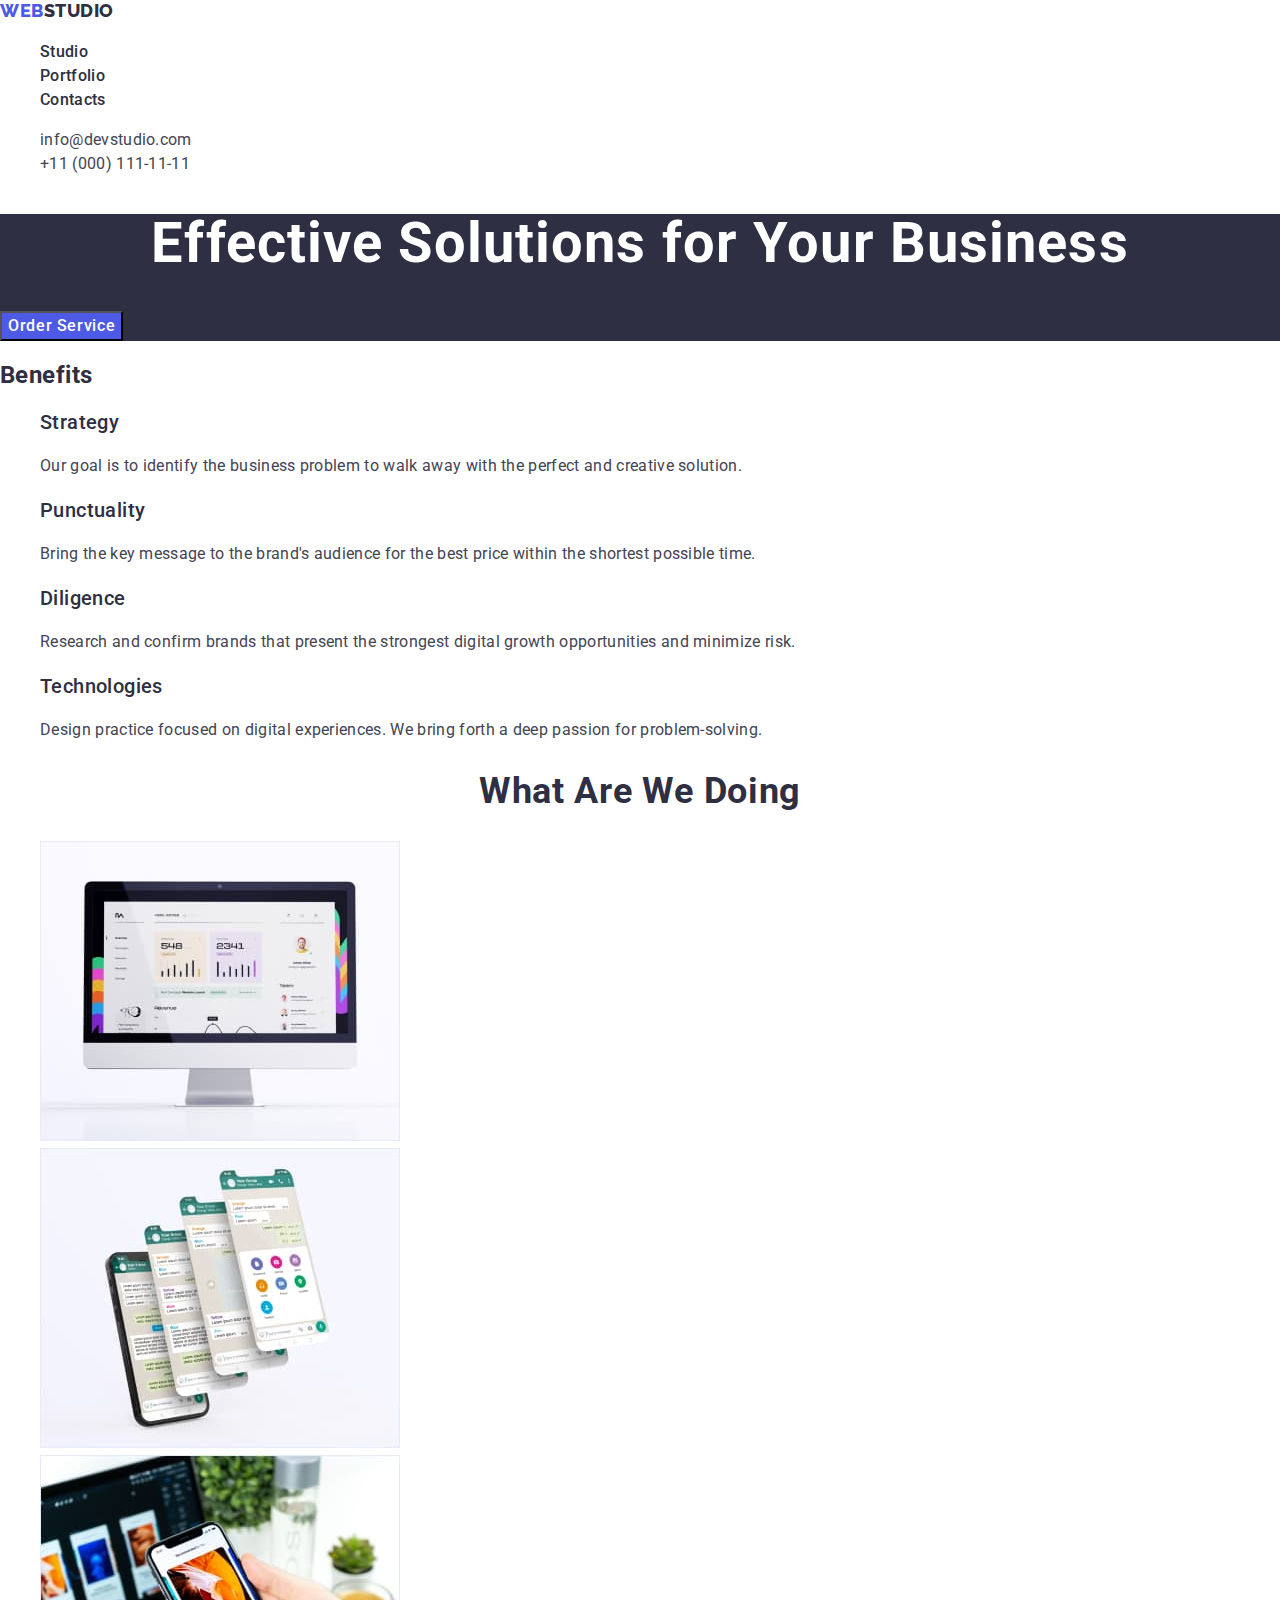
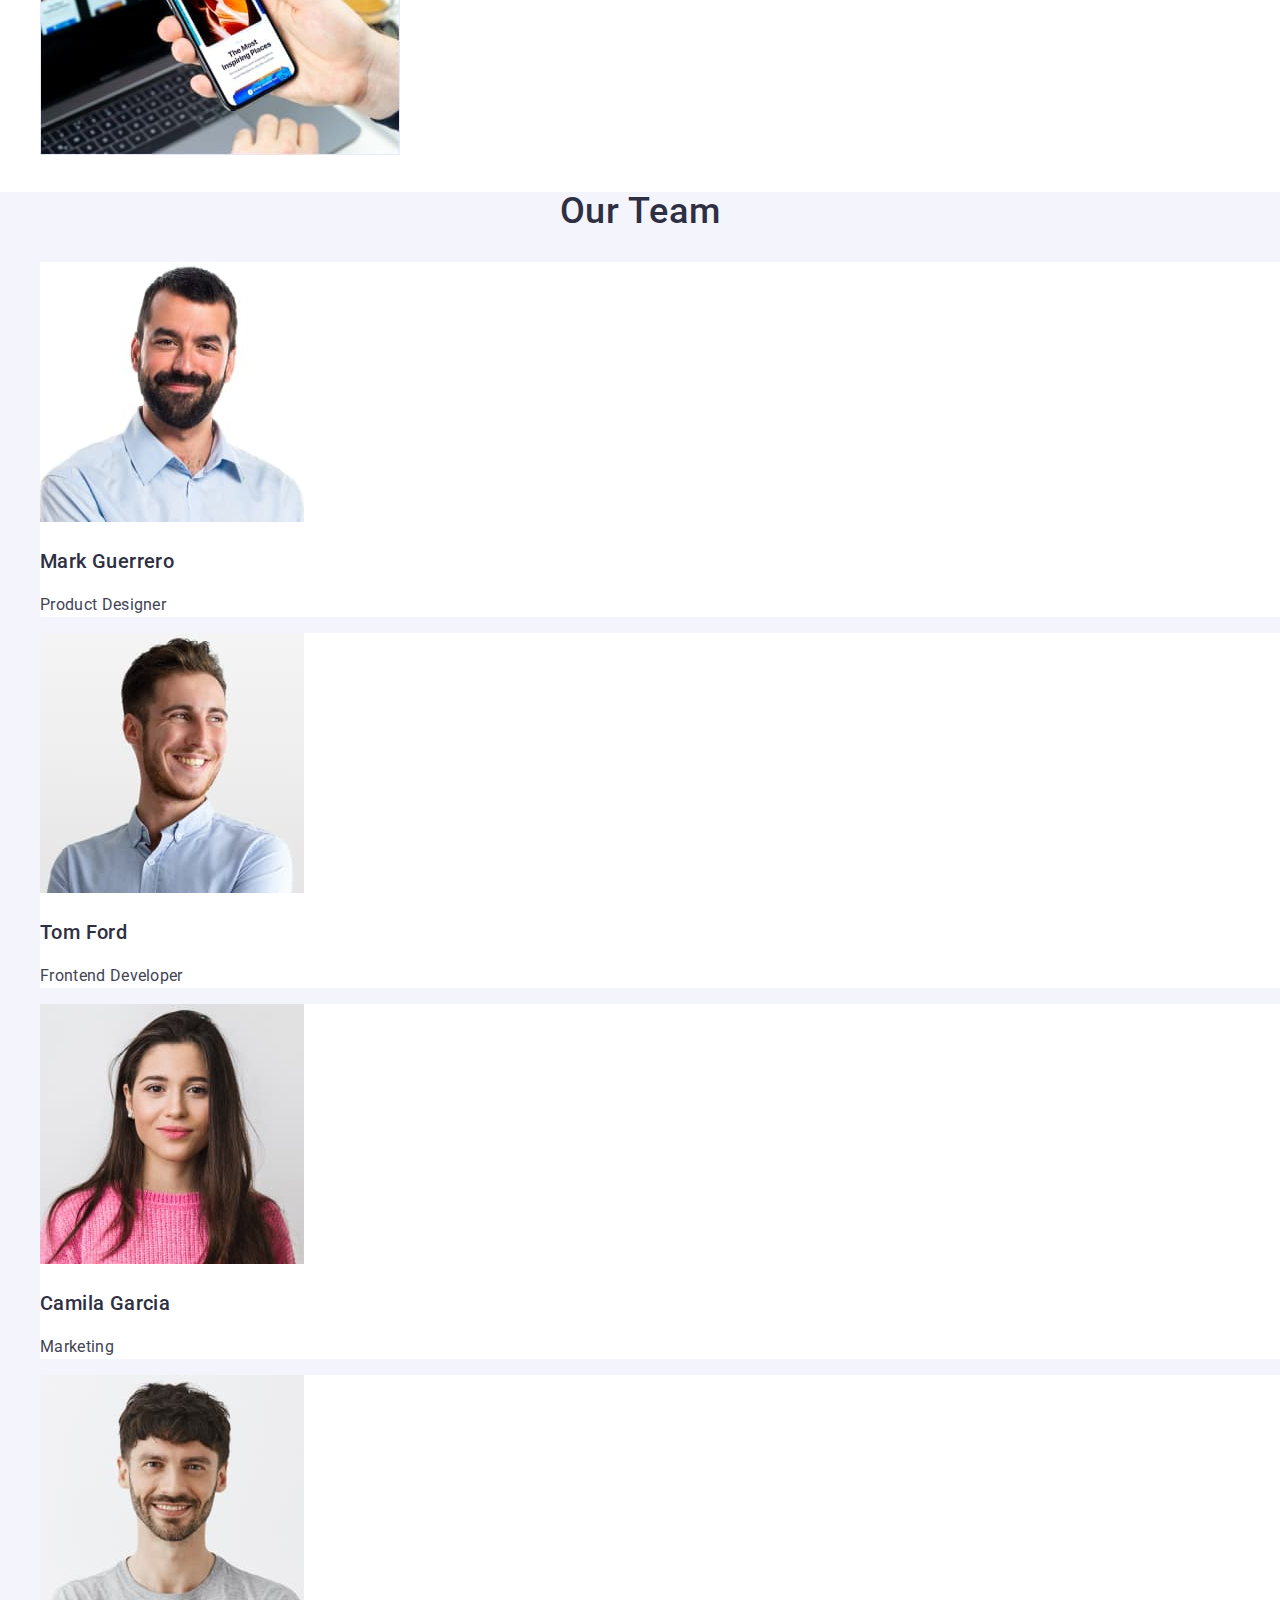
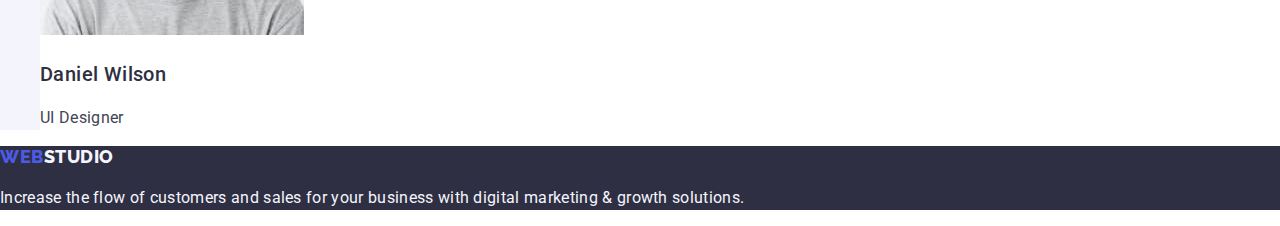
==== index.html @ c8f71034 "Initial commit" ====
<!DOCTYPE html>
<html lang="en">
  <head>
    <meta charset="UTF-8" />
    <meta http-equiv="X-UA-Compatible" content="IE=edge" />
    <meta name="viewport" content="width=device-width, initial-scale=1.0" />
    <link rel="preconnect" href="https://fonts.googleapis.com" />
    <link rel="preconnect" href="https://fonts.gstatic.com" crossorigin />
    <link
      href="https://fonts.googleapis.com/css2?family=Raleway:wght@800&family=Roboto:wght@400;500;700;900&display=swap"
      rel="stylesheet"
    />
    <link
      rel="stylesheet"
      href="https://cdn.jsdelivr.net/npm/modern-normalize@2.0.0/modern-normalize.min.css"
    />
    <link rel="stylesheet" href="./css/styles.css" />
    <title>WebStudio</title>
  </head>
  <body class="page one">
    <!--Header section-->
    <header class="header">
      <nav class="list">
        <a class="header-logo link" href="./index.html"
          >web<span class="logo-color">Studio</span></a
        >
        <ul class="list">
          <li class="header-item">
            <a class="header-link link" href="./index.html">Studio</a>
          </li>
          <li>
            <a class="header-link link" href="./portfolio.html">Portfolio</a>
          </li>
          <li>
            <a class="header-link link" href="">Contacts</a>
          </li>
        </ul>
      </nav>
      <address class="header-address">
        <ul class="list">
          <li class="header-address-list list">
            <a class="header-address-link link" href="mailto:info@devstudio.com"
              >info@devstudio.com</a
            >
          </li>
          <li class="header-address-list">
            <a class="header-address-link link" href="tel:+110001111111"
              >+11 (000) 111-11-11</a
            >
          </li>
        </ul>
      </address>
    </header>
    <!--Main section-->
    <main class="main first">
      <!--Hero section-->
      <section class="section hero">
        <h1 class="hero-title">Effective Solutions for Your Business</h1>
        <button class="hero-btn" type="button">Order Service</button>
      </section>
      <!--Benefits-->
      <section class="section benefits list">
        <h2 class="benefits-title">Benefits</h2>
        <ul class="list">
          <li class="benefits-list-item">
            <h3 class="benefits-item-title">Strategy</h3>
            <p class="benefits-text">
              Our goal is to identify the business problem to walk away with the
              perfect and creative solution.
            </p>
          </li>
          <li class="benefits-list-item">
            <h3 class="benefits-item-title">Punctuality</h3>
            <p class="benefits-text">
              Bring the key message to the brand's audience for the best price
              within the shortest possible time.
            </p>
          </li>
          <li class="benefits-list-item">
            <h3 class="benefits-item-title">Diligence</h3>
            <p class="benefits-text">
              Research and confirm brands that present the strongest digital
              growth opportunities and minimize risk.
            </p>
          </li>
          <li class="benefits-list-item">
            <h3 class="benefits-item-title">Technologies</h3>
            <p class="benefits-text">
              Design practice focused on digital experiences. We bring forth a
              deep passion for problem-solving.
            </p>
          </li>
        </ul>
      </section>
      <!--What are we doing-->
      <section class="section what-we-do">
        <h2 class="what-we-do-title">What are we doing</h2>
        <ul class="what-we-do-list list">
          <li class="what-we-do-list-item">
            <img
              src="./images/what1.jpg"
              alt="computer-web-design"
              width="360"
              height="300"
            />
          </li>
          <li class="what-we-do-list-item">
            <img
              src="./images/what2.jpg"
              alt="mobile-web-design"
              width="360"
              height="300"
            />
          </li>
          <li class="what-we-do-list-item">
            <img
              src="./images/what3.jpg"
              alt="multiple-devices-design"
              width="360"
              height="300"
            />
          </li>
        </ul>
      </section>
      <!--Our team-->
      <section class="section team">
        <h2 class="team-title">Our Team</h2>
        <ul class="team-list list">
          <li class="team-list-item">
            <img
              src="./images/mark.jpg"
              width="264"
              height="260"
              alt="mark-guerrero-photo"
            />
            <h3 class="team-list-title">Mark Guerrero</h3>
            <p class="team-text">Product Designer</p>
          </li>

          <li class="team-list-item">
            <img
              src="./images/tom.jpg"
              width="264"
              height="260"
              alt="tom-ford-photo"
            />
            <h3 class="team-list-title">Tom Ford</h3>
            <p class="team-text">Frontend Developer</p>
          </li>

          <li class="team-list-item">
            <img
              src="./images/camila.jpg"
              width="264"
              height="260"
              alt="camila-garcia-photo"
            />
            <h3 class="team-list-title">Camila Garcia</h3>
            <p class="team-text">Marketing</p>
          </li>

          <li class="team-list-item">
            <img
              src="./images/daniel.jpg"
              width="264"
              height="260"
              alt="daniel-wilson-photo"
            />
            <h3 class="team-list-title">Daniel Wilson</h3>
            <p class="team-text">UI Designer</p>
          </li>
        </ul>
      </section>
    </main>
    <!--Footer section-->
    <footer class="footer">
      <a class="footer-logo link" href="./index.html"
        >web<span class="logo-foot">Studio</span></a
      >
      <p class="footer-text">
        Increase the flow of customers and sales for your business with digital
        marketing & growth solutions.
      </p>
    </footer>
  </body>
</html>
---- css/styles.css ----
:root {
    --primary-brand: #4D5AE5;
    --pressed-state: #404BBF;
    --dark: #2E2F42;
    --success: #31D0AA;
    --text: #434455;
    --subtle-text: #8E8F99;
    --accent: #E7E9FC;
    --light: #F4F4FD;
    --modal-overlay: #2E2F42;
    --hero-background: #2E2F42;
    --white-background: #FFFFFF;
    --modal-background: #fcfcfc;
}

/**
  |============================
  | Reset
  |============================
*/


/**
  |============================
  | Common styles
  |============================
*/
body {
    font-family: 'Roboto', sans-serif;
    color: var(--text);
    line-height: 1.5;
    background-color: var(--white-background);
}


/**
  |============================
  | Header styles
  |============================
*/

.header {}

.header-nav {}

.header-logo {
    font-family: 'Raleway', sans-serif;
    text-transform: uppercase;
    color: var(--primary-brand);
    font-weight: 800;
    font-size: 18px;
    line-height: 1.17;
    letter-spacing: 0.03em;
}
.logo-color {
    color: var(--dark);
}
.link {
    text-decoration: none;
}

.list {
    list-style: none;
}
.header-list {}

.header-item {}

.header-link {
    font-weight: 500;
    color: var(--dark);
    font-size: 16px;
    line-height: 1.5;
    letter-spacing: 0.02em;
}
.header-link:hover {
color: var(--pressed-state);
}
.header-link:focus {
color: var(--pressed-state);
}


.header-address {
    font-style: normal;
    letter-spacing: 0.02em;
}

.header-address-list {
}

.header-address-link {
    color: var(--text);
}
.header-address-link:hover {
    color: var(--pressed-state);
}
.header-address-link:focus {
    color: var(--pressed-state);
}

/**
  |============================
  | Hero styles
  |============================
*/

.hero {
    background-color: var(--dark);
}

.hero-title {
    color: var(--white-background);
    font-size: 56px;
    line-height: 1.07;
    text-align: center;
    letter-spacing: 0.02em;
}

.hero-btn {
    color: var(--white-background);
    background-color: var(--primary-brand);
    cursor: pointer;
    font-weight: 500;
    line-height: 1.5;
    letter-spacing: 0.04em;
}
.hero-btn:hover, .hero-btn:focus {
    background-color: var(--pressed-state);
}

/**
  |============================
  | Benefits styles
  |============================
*/
.section {}

.benefits {}

.benefits-title {
    line-height: 1.2;
    letter-spacing: 0.02em;
    color: var(--dark);
}

.benefits-list {}

.benefits-list-item {}

.benefits-item-title {
    font-weight: 500;
    font-size: 20px;
    line-height: 1.2;
    letter-spacing: 0.02em;
    color: var(--dark);
}
.benefits-text {
    letter-spacing: 0.02em;
}

/**
  |============================
  | What we do styles
  |============================
*/
.section {}

.what-we-do {}

.what-we-do-title {
    font-size: 36px;
    line-height: 1.11;
    text-align: center;
    letter-spacing: 0.02em;
    text-transform: capitalize;
    color: var(--dark);
}

.what-we-do-list {}

.what-we-do-list-item {}

/**
  |============================
  | Our team styles
  |============================
*/
.section {}

.team {
    background-color: var(--light);
}

.team-title {
    font-weight: 500;
    font-size: 36px;
    line-height: 1.11;
    text-align: center;
    letter-spacing: 0.02em;
    text-transform: capitalize;
    color: var(--dark);
}

.team-list {}

.team-list-item {
    background-color: var(--white-background);
}

.team-list-title {
    font-weight: 500;
    font-size: 20px;
    line-height: 1.2;
    letter-spacing: 0.02em;
    color: var(--dark);
}

.team-text {
    font-size: 16px;
    letter-spacing: 0.02em;
}

/**
  |============================
  | Portfolio styles
  |============================
*/

.portfolio {}

.section {}

.portfolio-title {}

.portfolio-list-btn {}

.portfolio-btn {
    font-family: "Roboto", sans-serif;
    color: var(--primary-brand);
    background-color: var(--light);
    border: 1px solid var(--accent);
    cursor: pointer;
    font-size: 16px;
    font-weight: 500;
    line-height: 1.5;
    letter-spacing: 0.04em;
}
.portfolio-btn:hover {
        background-color: var(--pressed-state);
        color: var(--white-background);
    }

.portfolio-btn:focus {
    background-color: var(--pressed-state);
    color: var(--white-background);
}

.portfolio-list {}

.portfolio-list-item {}

.portfolio-list-title {
    font-weight: 500;
    font-size: 20px;
    line-height: 1.2;
    letter-spacing: 0.02em;
    color: var(--dark);
    }

.portfolio-text {
font-size: 16px;
line-height: 1.5;
letter-spacing: 0.02em;
color: var(--text);
    }
/**
  |============================
  | Footer styles
  |============================
*/
.footer {
    background-color: var(--dark);
}

.footer-logo {
    font-family: 'Raleway', sans-serif;
        text-transform: uppercase;
        color: var(--primary-brand);
        font-weight: 800;
        font-size: 18px;
        line-height: 1.17;
        letter-spacing: 0.03em;
    }
    .logo-foot {
        color: var(--light);
    }
    
.footer-text {
    color: var(--light);
    letter-spacing: 0.02em;
}
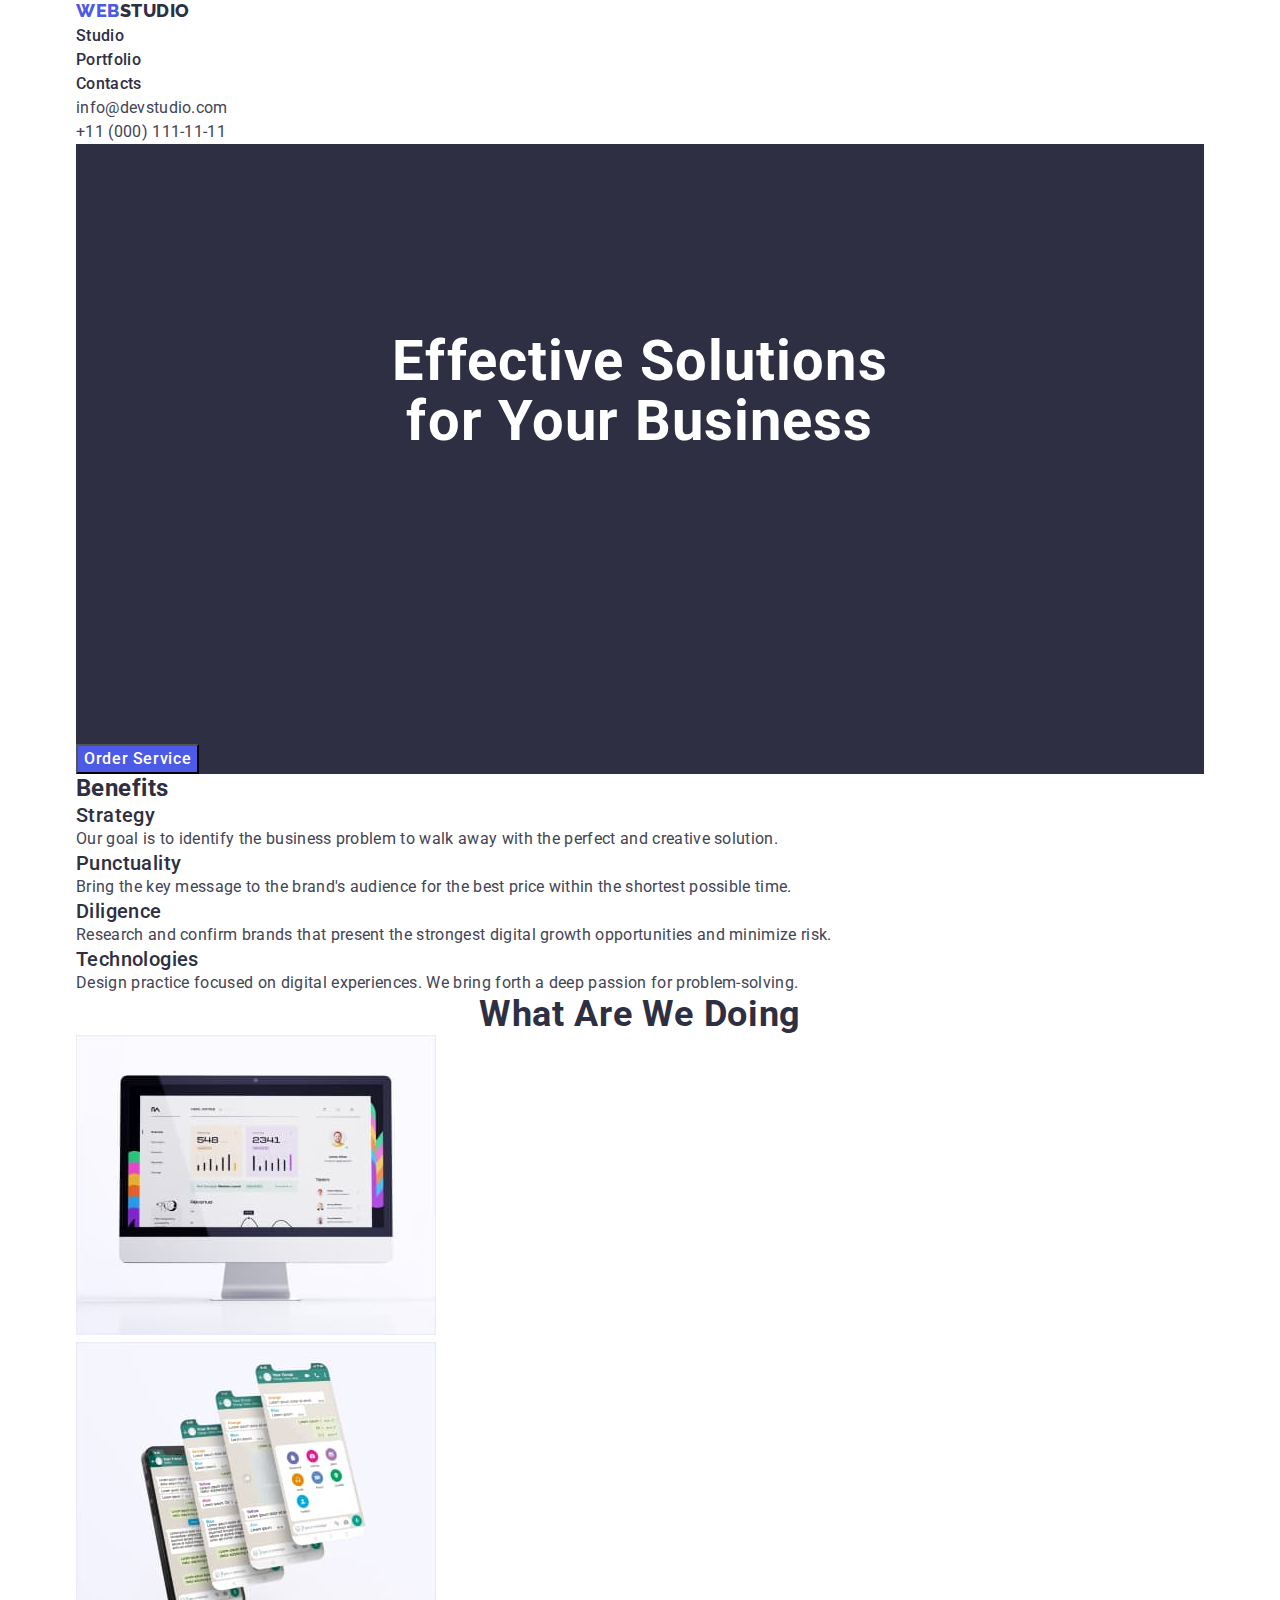
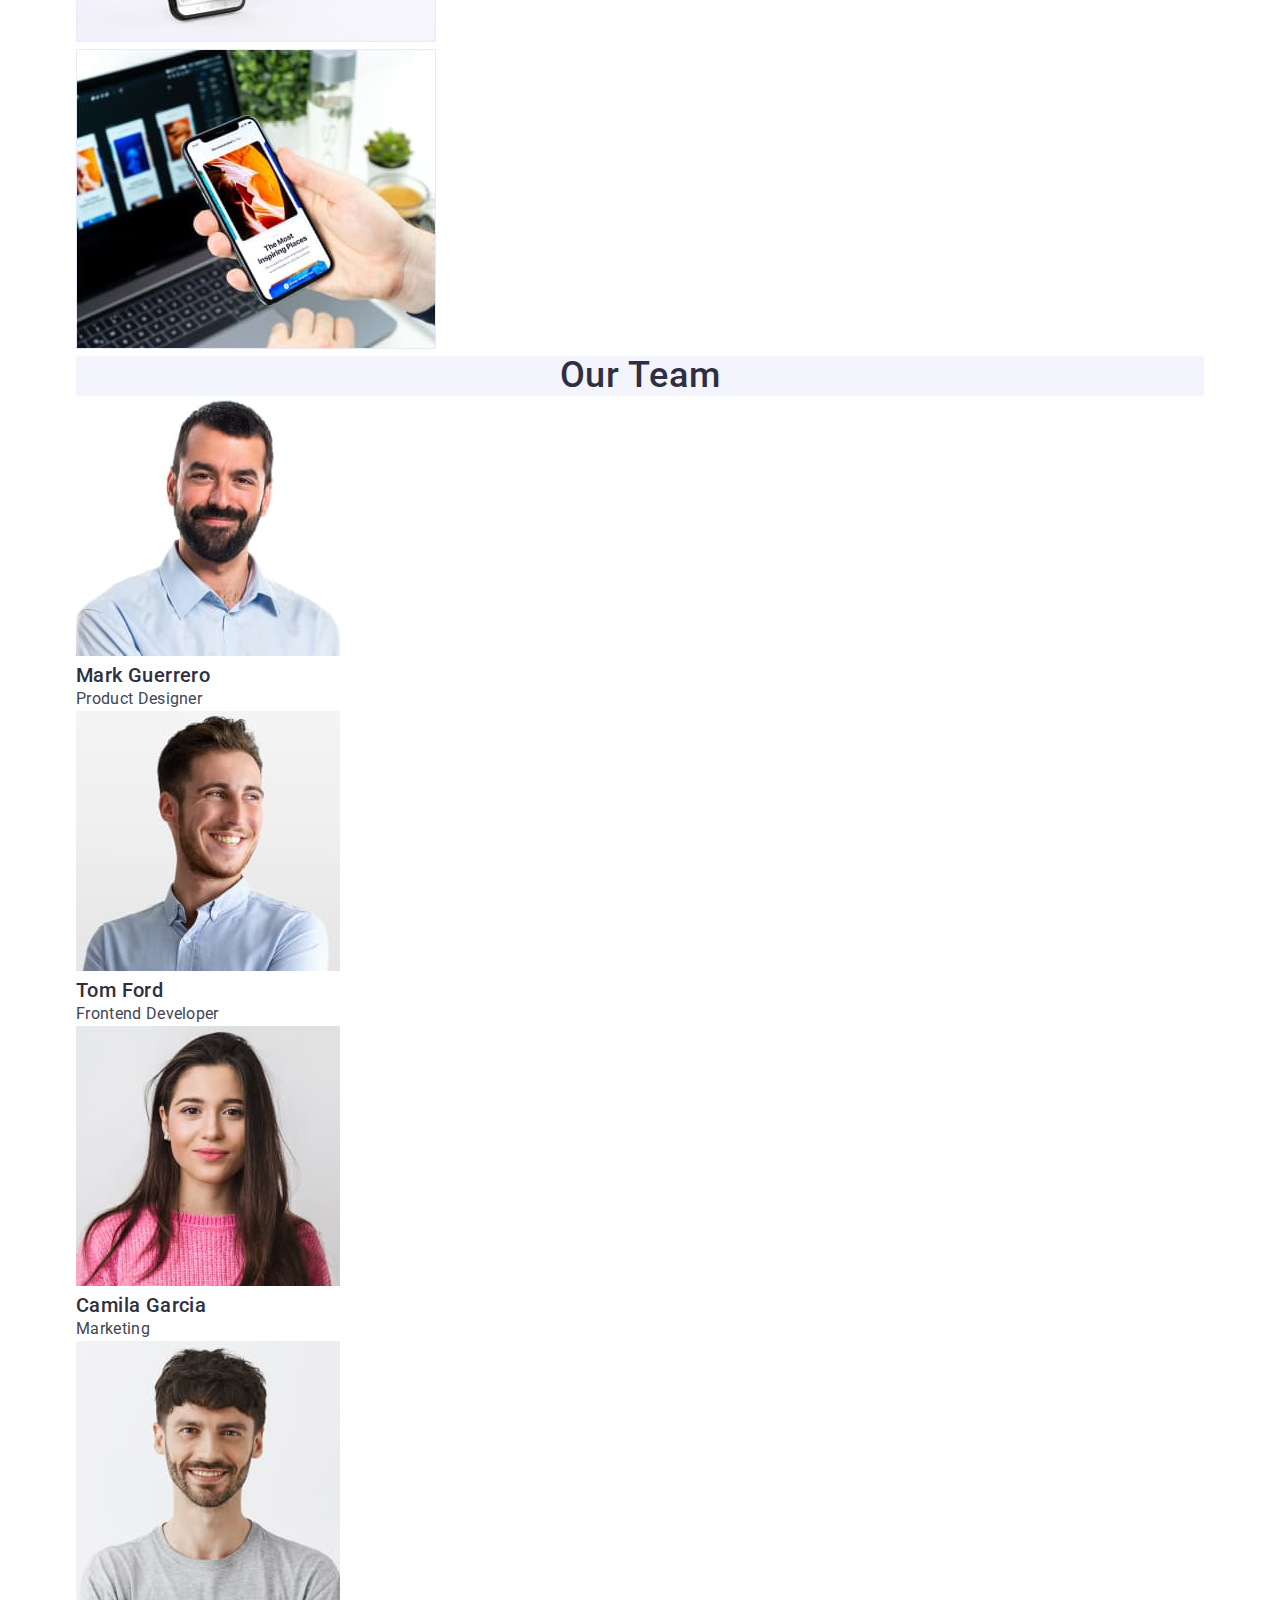
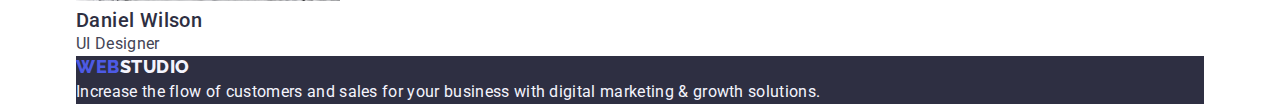
==== commit 6ed09412: "just started" ====
--- a/index.html
+++ b/index.html
@@ -19,168 +19,179 @@
   </head>
   <body class="page one">
     <!--Header section-->
-    <header class="header">
-      <nav class="list">
-        <a class="header-logo link" href="./index.html"
-          >web<span class="logo-color">Studio</span></a
-        >
-        <ul class="list">
-          <li class="header-item">
-            <a class="header-link link" href="./index.html">Studio</a>
-          </li>
-          <li>
-            <a class="header-link link" href="./portfolio.html">Portfolio</a>
-          </li>
-          <li>
-            <a class="header-link link" href="">Contacts</a>
-          </li>
-        </ul>
-      </nav>
-      <address class="header-address">
-        <ul class="list">
-          <li class="header-address-list list">
-            <a class="header-address-link link" href="mailto:info@devstudio.com"
-              >info@devstudio.com</a
-            >
-          </li>
-          <li class="header-address-list">
-            <a class="header-address-link link" href="tel:+110001111111"
-              >+11 (000) 111-11-11</a
-            >
-          </li>
-        </ul>
-      </address>
-    </header>
+    <div class="container">
+      <header class="header">
+        <nav class="list">
+          <a class="header-logo link" href="./index.html"
+            >web<span class="logo-color">Studio</span></a
+          >
+          <ul class="list">
+            <li class="header-item">
+              <a class="header-link link" href="./index.html">Studio</a>
+            </li>
+            <li>
+              <a class="header-link link" href="./portfolio.html">Portfolio</a>
+            </li>
+            <li>
+              <a class="header-link link" href="">Contacts</a>
+            </li>
+          </ul>
+        </nav>
+        <address class="header-address">
+          <ul class="list">
+            <li class="header-address-list list">
+              <a
+                class="header-address-link link"
+                href="mailto:info@devstudio.com"
+                >info@devstudio.com</a
+              >
+            </li>
+            <li class="header-address-list">
+              <a class="header-address-link link" href="tel:+110001111111"
+                >+11 (000) 111-11-11</a
+              >
+            </li>
+          </ul>
+        </address>
+      </header>
+    </div>
     <!--Main section-->
     <main class="main first">
       <!--Hero section-->
-      <section class="section hero">
-        <h1 class="hero-title">Effective Solutions for Your Business</h1>
-        <button class="hero-btn" type="button">Order Service</button>
-      </section>
+      <div class="container">
+        <section class="section hero">
+          <h1 class="hero-title">Effective Solutions for Your Business</h1>
+          <button class="hero-btn" type="button">Order Service</button>
+        </section>
+      </div>
       <!--Benefits-->
-      <section class="section benefits list">
-        <h2 class="benefits-title">Benefits</h2>
-        <ul class="list">
-          <li class="benefits-list-item">
-            <h3 class="benefits-item-title">Strategy</h3>
-            <p class="benefits-text">
-              Our goal is to identify the business problem to walk away with the
-              perfect and creative solution.
-            </p>
-          </li>
-          <li class="benefits-list-item">
-            <h3 class="benefits-item-title">Punctuality</h3>
-            <p class="benefits-text">
-              Bring the key message to the brand's audience for the best price
-              within the shortest possible time.
-            </p>
-          </li>
-          <li class="benefits-list-item">
-            <h3 class="benefits-item-title">Diligence</h3>
-            <p class="benefits-text">
-              Research and confirm brands that present the strongest digital
-              growth opportunities and minimize risk.
-            </p>
-          </li>
-          <li class="benefits-list-item">
-            <h3 class="benefits-item-title">Technologies</h3>
-            <p class="benefits-text">
-              Design practice focused on digital experiences. We bring forth a
-              deep passion for problem-solving.
-            </p>
-          </li>
-        </ul>
-      </section>
+      <div class="container">
+        <section class="section benefits list">
+          <h2 class="benefits-title">Benefits</h2>
+          <ul class="list">
+            <li class="benefits-list-item">
+              <h3 class="benefits-item-title">Strategy</h3>
+              <p class="benefits-text">
+                Our goal is to identify the business problem to walk away with
+                the perfect and creative solution.
+              </p>
+            </li>
+            <li class="benefits-list-item">
+              <h3 class="benefits-item-title">Punctuality</h3>
+              <p class="benefits-text">
+                Bring the key message to the brand's audience for the best price
+                within the shortest possible time.
+              </p>
+            </li>
+            <li class="benefits-list-item">
+              <h3 class="benefits-item-title">Diligence</h3>
+              <p class="benefits-text">
+                Research and confirm brands that present the strongest digital
+                growth opportunities and minimize risk.
+              </p>
+            </li>
+            <li class="benefits-list-item">
+              <h3 class="benefits-item-title">Technologies</h3>
+              <p class="benefits-text">
+                Design practice focused on digital experiences. We bring forth a
+                deep passion for problem-solving.
+              </p>
+            </li>
+          </ul>
+        </section>
+      </div>
       <!--What are we doing-->
-      <section class="section what-we-do">
-        <h2 class="what-we-do-title">What are we doing</h2>
-        <ul class="what-we-do-list list">
-          <li class="what-we-do-list-item">
-            <img
-              src="./images/what1.jpg"
-              alt="computer-web-design"
-              width="360"
-              height="300"
-            />
-          </li>
-          <li class="what-we-do-list-item">
-            <img
-              src="./images/what2.jpg"
-              alt="mobile-web-design"
-              width="360"
-              height="300"
-            />
-          </li>
-          <li class="what-we-do-list-item">
-            <img
-              src="./images/what3.jpg"
-              alt="multiple-devices-design"
-              width="360"
-              height="300"
-            />
-          </li>
-        </ul>
-      </section>
+      <div class="container">
+        <section class="section what-we-do">
+          <h2 class="what-we-do-title">What are we doing</h2>
+          <ul class="what-we-do-list list">
+            <li class="what-we-do-list-item">
+              <img
+                src="./images/what1.jpg"
+                alt="computer-web-design"
+                width="360"
+                height="300"
+              />
+            </li>
+            <li class="what-we-do-list-item">
+              <img
+                src="./images/what2.jpg"
+                alt="mobile-web-design"
+                width="360"
+                height="300"
+              />
+            </li>
+            <li class="what-we-do-list-item">
+              <img
+                src="./images/what3.jpg"
+                alt="multiple-devices-design"
+                width="360"
+                height="300"
+              />
+            </li>
+          </ul>
+        </section>
+      </div>
       <!--Our team-->
-      <section class="section team">
-        <h2 class="team-title">Our Team</h2>
-        <ul class="team-list list">
-          <li class="team-list-item">
-            <img
-              src="./images/mark.jpg"
-              width="264"
-              height="260"
-              alt="mark-guerrero-photo"
-            />
-            <h3 class="team-list-title">Mark Guerrero</h3>
-            <p class="team-text">Product Designer</p>
-          </li>
-
-          <li class="team-list-item">
-            <img
-              src="./images/tom.jpg"
-              width="264"
-              height="260"
-              alt="tom-ford-photo"
-            />
-            <h3 class="team-list-title">Tom Ford</h3>
-            <p class="team-text">Frontend Developer</p>
-          </li>
-
-          <li class="team-list-item">
-            <img
-              src="./images/camila.jpg"
-              width="264"
-              height="260"
-              alt="camila-garcia-photo"
-            />
-            <h3 class="team-list-title">Camila Garcia</h3>
-            <p class="team-text">Marketing</p>
-          </li>
-
-          <li class="team-list-item">
-            <img
-              src="./images/daniel.jpg"
-              width="264"
-              height="260"
-              alt="daniel-wilson-photo"
-            />
-            <h3 class="team-list-title">Daniel Wilson</h3>
-            <p class="team-text">UI Designer</p>
-          </li>
-        </ul>
-      </section>
+      <div class="container">
+        <section class="section team">
+          <h2 class="team-title">Our Team</h2>
+          <ul class="team-list list">
+            <li class="team-list-item">
+              <img
+                src="./images/mark.jpg"
+                width="264"
+                height="260"
+                alt="mark-guerrero-photo"
+              />
+              <h3 class="team-list-title">Mark Guerrero</h3>
+              <p class="team-text">Product Designer</p>
+            </li>
+            <li class="team-list-item">
+              <img
+                src="./images/tom.jpg"
+                width="264"
+                height="260"
+                alt="tom-ford-photo"
+              />
+              <h3 class="team-list-title">Tom Ford</h3>
+              <p class="team-text">Frontend Developer</p>
+            </li>
+            <li class="team-list-item">
+              <img
+                src="./images/camila.jpg"
+                width="264"
+                height="260"
+                alt="camila-garcia-photo"
+              />
+              <h3 class="team-list-title">Camila Garcia</h3>
+              <p class="team-text">Marketing</p>
+            </li>
+            <li class="team-list-item">
+              <img
+                src="./images/daniel.jpg"
+                width="264"
+                height="260"
+                alt="daniel-wilson-photo"
+              />
+              <h3 class="team-list-title">Daniel Wilson</h3>
+              <p class="team-text">UI Designer</p>
+            </li>
+          </ul>
+        </section>
+      </div>
     </main>
     <!--Footer section-->
-    <footer class="footer">
-      <a class="footer-logo link" href="./index.html"
-        >web<span class="logo-foot">Studio</span></a
-      >
-      <p class="footer-text">
-        Increase the flow of customers and sales for your business with digital
-        marketing & growth solutions.
-      </p>
-    </footer>
+    <div class="container">
+      <footer class="footer">
+        <a class="footer-logo link" href="./index.html"
+          >web<span class="logo-foot">Studio</span></a
+        >
+        <p class="footer-text">
+          Increase the flow of customers and sales for your business with
+          digital marketing & growth solutions.
+        </p>
+      </footer>
+    </div>
   </body>
 </html>
--- a/css/styles.css
+++ b/css/styles.css
@@ -18,7 +18,15 @@
   | Reset
   |============================
 */
-
+h1, h2, h3, h4, h5, h6, p {
+    margin-top: 0;
+    margin-bottom: 0;
+}
+ul {
+    margin-top: 0;
+    margin-bottom: 0;
+    padding-left: 0;
+}
 
 /**
   |============================
@@ -31,7 +39,12 @@
     line-height: 1.5;
     background-color: var(--white-background);
 }
-
+.container {
+    width: 1158px;
+    margin: 0 auto;
+    padding-right: 15px;
+    padding-left: 15px;
+}
 
 /**
   |============================
@@ -115,6 +128,10 @@
     line-height: 1.07;
     text-align: center;
     letter-spacing: 0.02em;
+    width: 496px;
+    margin: 0 auto;
+    padding-top: 188px;
+    padding-bottom: 292px;
 }
 
 .hero-btn {
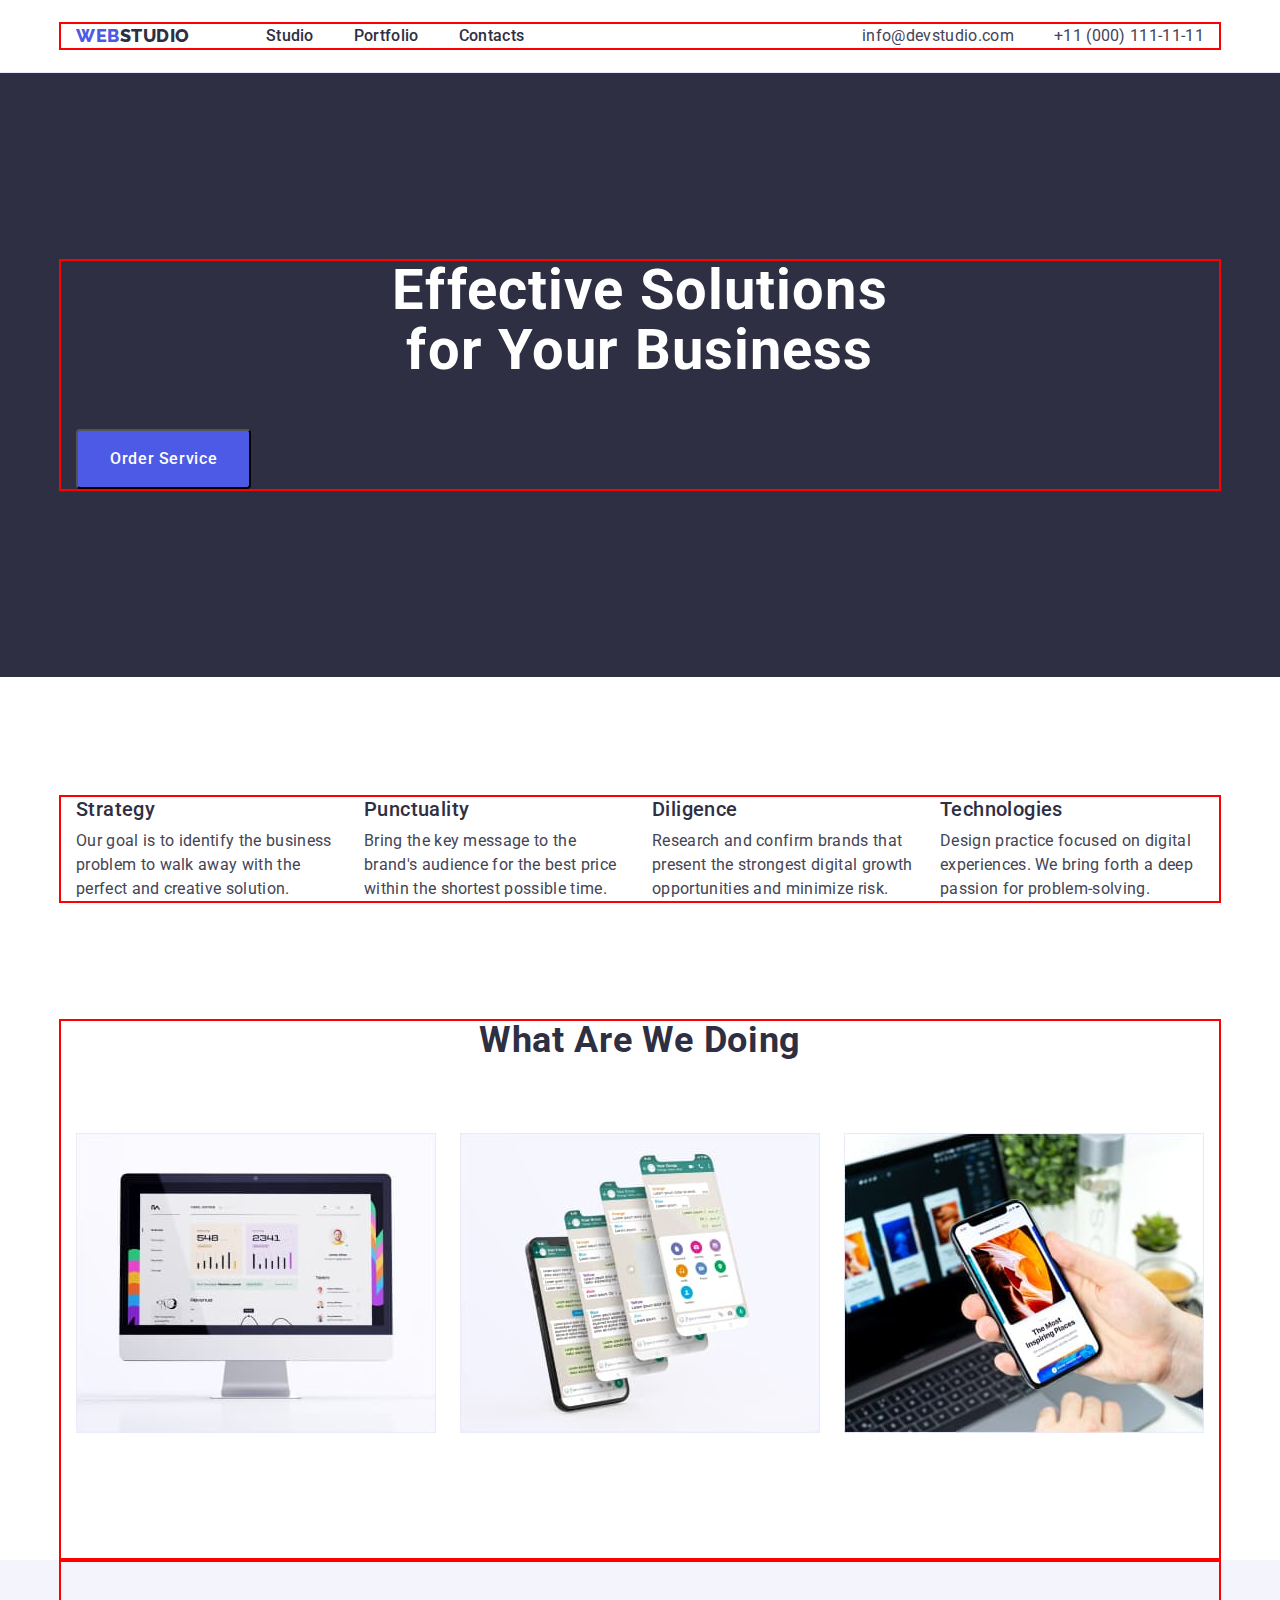
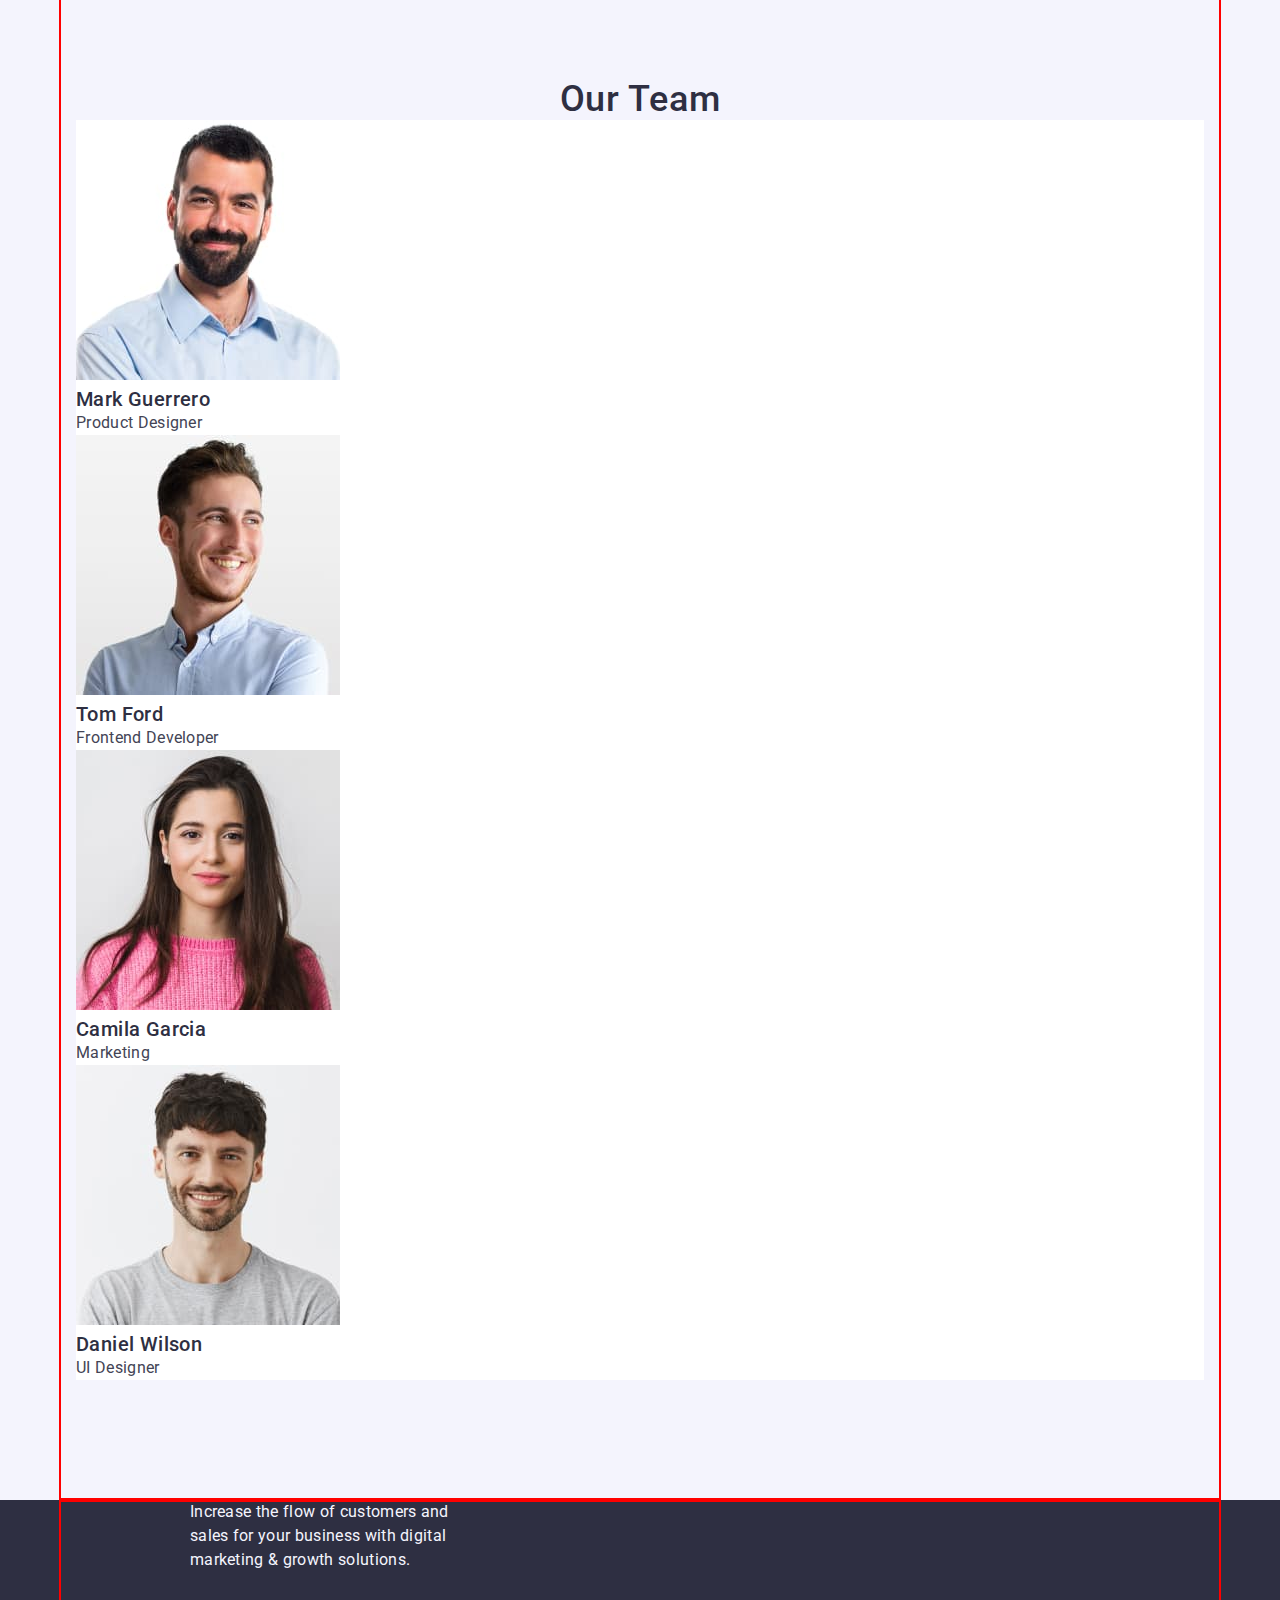
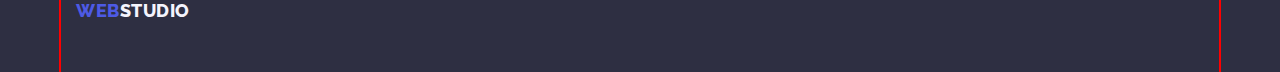
==== commit 86740aec: "first day final" ====
--- a/index.html
+++ b/index.html
@@ -19,13 +19,13 @@
   </head>
   <body class="page one">
     <!--Header section-->
-    <div class="container">
-      <header class="header">
-        <nav class="list">
+    <header class="header">
+      <div class="header-container container">
+        <nav class="header-nav list">
           <a class="header-logo link" href="./index.html"
             >web<span class="logo-color">Studio</span></a
           >
-          <ul class="list">
+          <ul class="header-list list">
             <li class="header-item">
               <a class="header-link link" href="./index.html">Studio</a>
             </li>
@@ -38,37 +38,38 @@
           </ul>
         </nav>
         <address class="header-address">
-          <ul class="list">
-            <li class="header-address-list list">
+          <ul class="header-address-list list">
+            <li class="header-address-item list">
               <a
                 class="header-address-link link"
                 href="mailto:info@devstudio.com"
                 >info@devstudio.com</a
               >
             </li>
-            <li class="header-address-list">
+            <li class="header-address-item">
               <a class="header-address-link link" href="tel:+110001111111"
                 >+11 (000) 111-11-11</a
               >
             </li>
           </ul>
         </address>
-      </header>
-    </div>
+      </div>
+    </header>
     <!--Main section-->
     <main class="main first">
       <!--Hero section-->
-      <div class="container">
-        <section class="section hero">
+      <section class="section hero">
+        <div class="container">
           <h1 class="hero-title">Effective Solutions for Your Business</h1>
           <button class="hero-btn" type="button">Order Service</button>
-        </section>
-      </div>
+        </div>
+      </section>
+
       <!--Benefits-->
-      <div class="container">
-        <section class="section benefits list">
+      <section class="section benefits list">
+        <div class="container">
           <h2 class="benefits-title">Benefits</h2>
-          <ul class="list">
+          <ul class="benefits-list list">
             <li class="benefits-list-item">
               <h3 class="benefits-item-title">Strategy</h3>
               <p class="benefits-text">
@@ -98,11 +99,11 @@
               </p>
             </li>
           </ul>
-        </section>
-      </div>
+        </div>
+      </section>
       <!--What are we doing-->
-      <div class="container">
-        <section class="section what-we-do">
+      <section class="section what-we-do">
+        <div class="what-we-do-container container">
           <h2 class="what-we-do-title">What are we doing</h2>
           <ul class="what-we-do-list list">
             <li class="what-we-do-list-item">
@@ -130,11 +131,11 @@
               />
             </li>
           </ul>
-        </section>
-      </div>
+        </div>
+      </section>
       <!--Our team-->
-      <div class="container">
-        <section class="section team">
+      <section class="section team">
+        <div class="our-team-container container">
           <h2 class="team-title">Our Team</h2>
           <ul class="team-list list">
             <li class="team-list-item">
@@ -178,12 +179,12 @@
               <p class="team-text">UI Designer</p>
             </li>
           </ul>
-        </section>
-      </div>
+        </div>
+      </section>
     </main>
     <!--Footer section-->
-    <div class="container">
-      <footer class="footer">
+    <footer class="footer">
+      <div class="footer-container container">
         <a class="footer-logo link" href="./index.html"
           >web<span class="logo-foot">Studio</span></a
         >
@@ -191,7 +192,7 @@
           Increase the flow of customers and sales for your business with
           digital marketing & growth solutions.
         </p>
-      </footer>
-    </div>
+      </div>
+    </footer>
   </body>
 </html>
--- a/css/styles.css
+++ b/css/styles.css
@@ -18,14 +18,12 @@
   | Reset
   |============================
 */
-h1, h2, h3, h4, h5, h6, p {
-    margin-top: 0;
-    margin-bottom: 0;
+h1,h2,h3,h4,h5,h6,p {
+    margin: 0;
 }
 ul {
-    margin-top: 0;
-    margin-bottom: 0;
-    padding-left: 0;
+    margin: 0;
+    padding: 0;
 }
 
 /**
@@ -42,8 +40,8 @@
 .container {
     width: 1158px;
     margin: 0 auto;
-    padding-right: 15px;
-    padding-left: 15px;
+    padding: 0 15px;
+    outline: 2px solid red;
 }
 
 /**
@@ -52,9 +50,22 @@
   |============================
 */
 
-.header {}
-
-.header-nav {}
+.header {
+    border-bottom: 1px solid var(--accent);
+    padding-top: 24px;
+    padding-bottom: 24px;
+}
+
+.header-container {
+    display: flex;
+    align-items: center;
+    justify-content: space-between;
+}
+
+.header-nav {
+    display: flex;
+    align-items: center;
+}
 
 .header-logo {
     font-family: 'Raleway', sans-serif;
@@ -64,6 +75,7 @@
     font-size: 18px;
     line-height: 1.17;
     letter-spacing: 0.03em;
+    margin-right: 76px;
 }
 .logo-color {
     color: var(--dark);
@@ -75,7 +87,12 @@
 .list {
     list-style: none;
 }
-.header-list {}
+.header-list {
+    display: flex;
+    align-items: center;
+    gap: 40px
+;
+}
 
 .header-item {}
 
@@ -100,6 +117,9 @@
 }
 
 .header-address-list {
+    display: flex;
+    align-items: center;
+    gap: 40px;
 }
 
 .header-address-link {
@@ -120,6 +140,8 @@
 
 .hero {
     background-color: var(--dark);
+    padding-top: 188px;
+    padding-bottom: 188px;
 }
 
 .hero-title {
@@ -129,9 +151,9 @@
     text-align: center;
     letter-spacing: 0.02em;
     width: 496px;
-    margin: 0 auto;
-    padding-top: 188px;
-    padding-bottom: 292px;
+    margin: auto;
+    margin-bottom: 48px;
+
 }
 
 .hero-btn {
@@ -141,7 +163,10 @@
     font-weight: 500;
     line-height: 1.5;
     letter-spacing: 0.04em;
-}
+    padding: 16px 32px;
+    border-radius: 4px;
+}
+
 .hero-btn:hover, .hero-btn:focus {
     background-color: var(--pressed-state);
 }
@@ -153,17 +178,27 @@
 */
 .section {}
 
-.benefits {}
+.benefits {
+    padding-top: 120px;
+    padding-bottom: 120px;
+}
 
 .benefits-title {
     line-height: 1.2;
     letter-spacing: 0.02em;
     color: var(--dark);
-}
-
-.benefits-list {}
-
-.benefits-list-item {}
+    display: none;
+}
+
+.benefits-list {
+    display: flex;
+    justify-content: space-between;
+
+}
+
+.benefits-list-item {
+    width: 264px;
+}
 
 .benefits-item-title {
     font-weight: 500;
@@ -171,9 +206,11 @@
     line-height: 1.2;
     letter-spacing: 0.02em;
     color: var(--dark);
+    margin-bottom: 8px;
 }
 .benefits-text {
     letter-spacing: 0.02em;
+    width: 264px;
 }
 
 /**
@@ -192,9 +229,16 @@
     letter-spacing: 0.02em;
     text-transform: capitalize;
     color: var(--dark);
-}
-
-.what-we-do-list {}
+    margin-bottom: 72px;
+}
+.what-we-do-container {
+padding-bottom: 120px;
+}
+
+.what-we-do-list {
+    display: flex;
+    justify-content: space-between;
+}
 
 .what-we-do-list-item {}
 
@@ -207,6 +251,11 @@
 
 .team {
     background-color: var(--light);
+}
+
+.our-team-container {
+padding-top: 120px;
+padding-bottom: 120px;
 }
 
 .team-title {
@@ -308,12 +357,20 @@
         font-size: 18px;
         line-height: 1.17;
         letter-spacing: 0.03em;
-    }
+        padding-top: 100px;
+    }
+    
     .logo-foot {
         color: var(--light);
     }
     
+    .footer-container {
+        display: flex;
+    }
+
 .footer-text {
     color: var(--light);
     letter-spacing: 0.02em;
+    width: 264px;
+    padding-bottom: 100px;
 }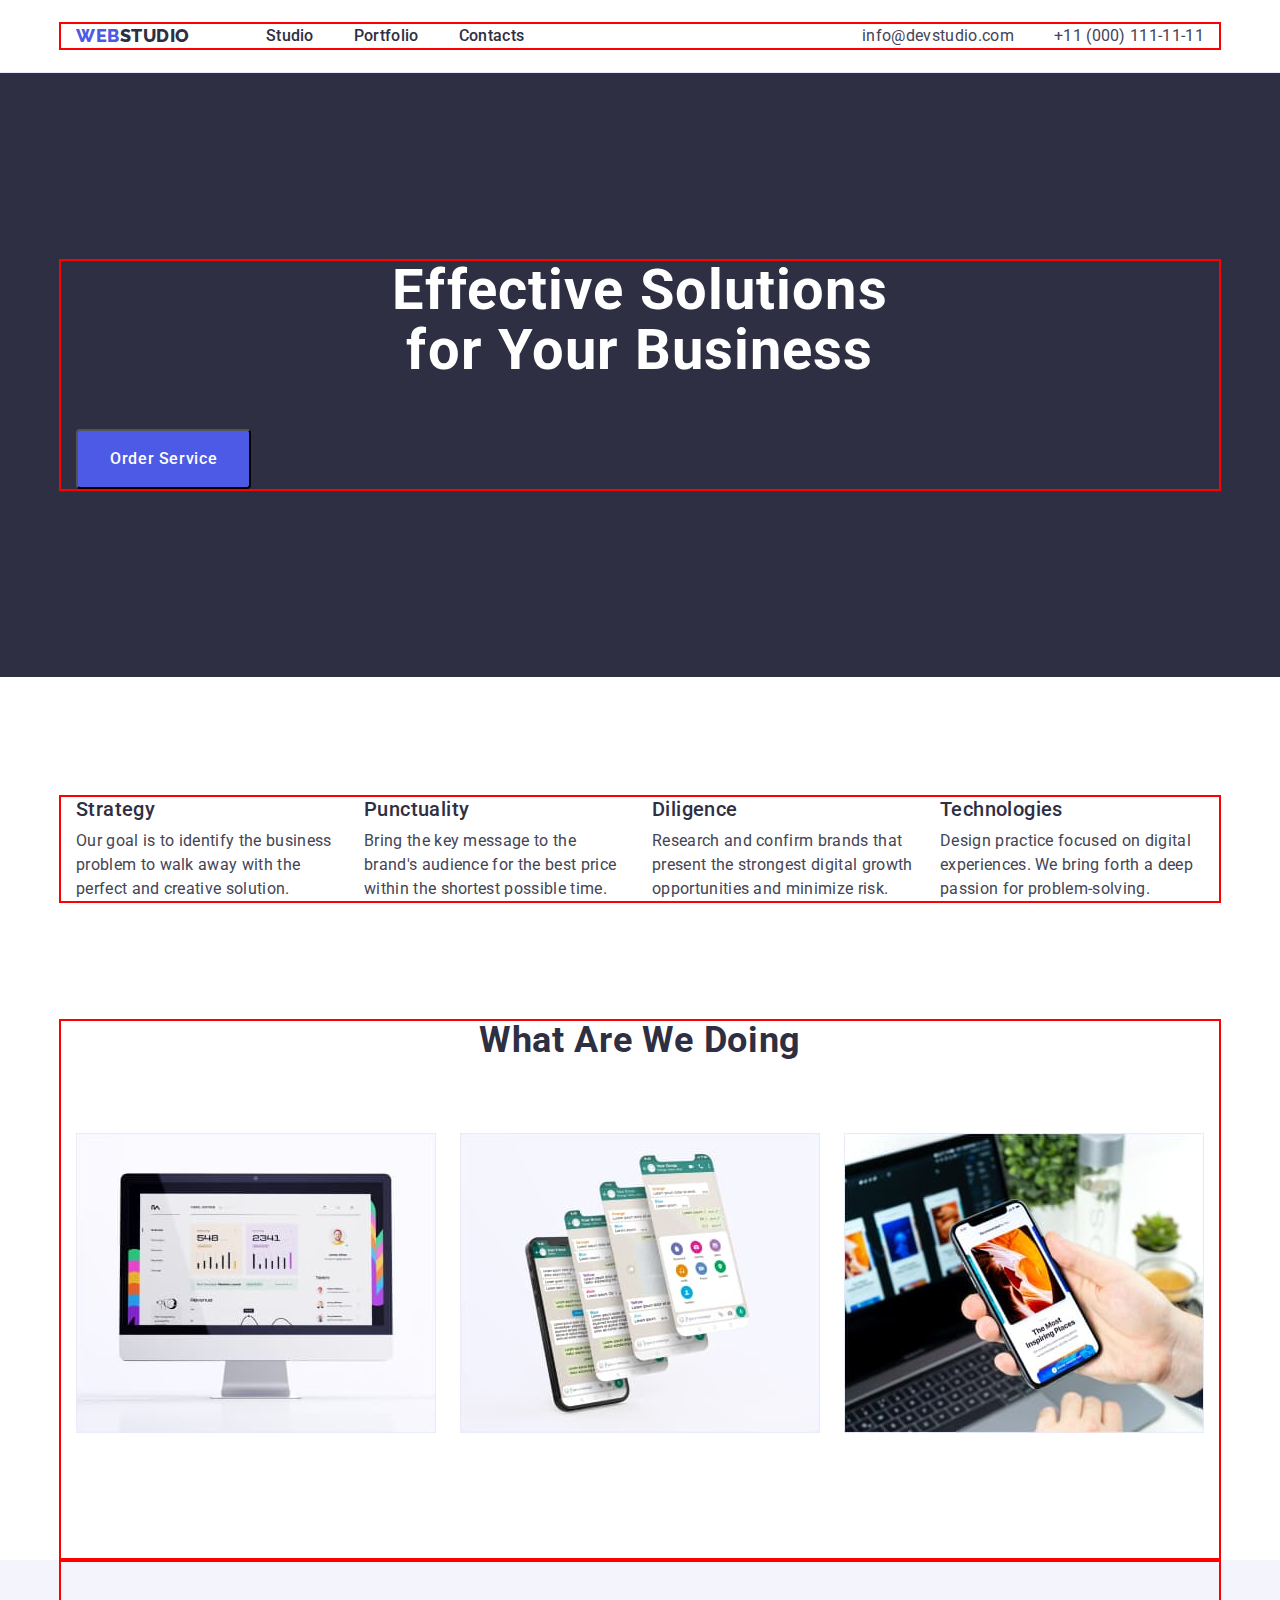
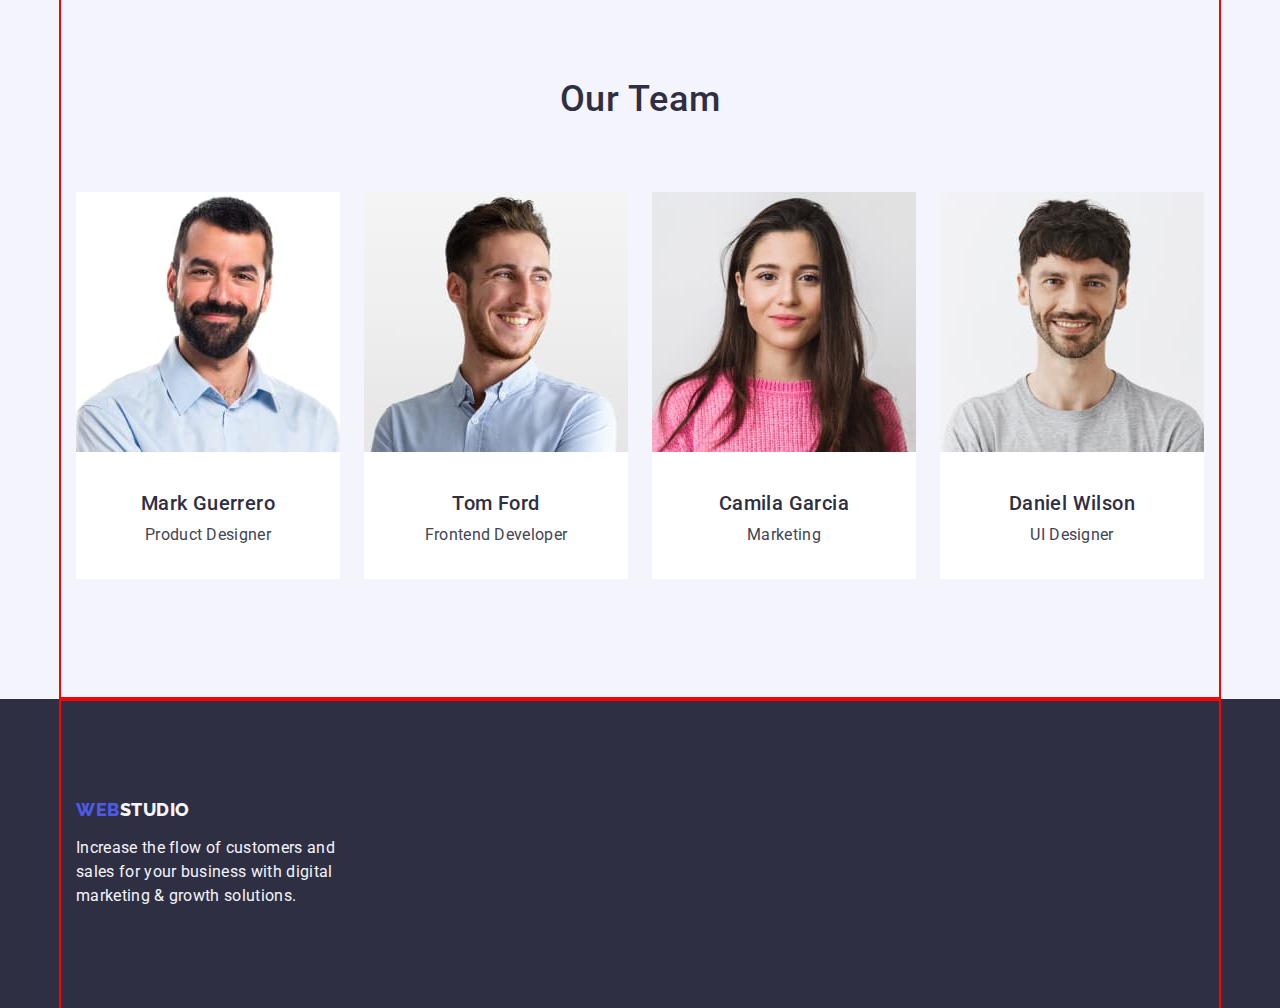
==== commit 8c47c1b3: "page 1 no button" ====
--- a/index.html
+++ b/index.html
@@ -138,46 +138,54 @@
         <div class="our-team-container container">
           <h2 class="team-title">Our Team</h2>
           <ul class="team-list list">
-            <li class="team-list-item">
-              <img
-                src="./images/mark.jpg"
-                width="264"
-                height="260"
-                alt="mark-guerrero-photo"
-              />
-              <h3 class="team-list-title">Mark Guerrero</h3>
-              <p class="team-text">Product Designer</p>
-            </li>
-            <li class="team-list-item">
-              <img
-                src="./images/tom.jpg"
-                width="264"
-                height="260"
-                alt="tom-ford-photo"
-              />
-              <h3 class="team-list-title">Tom Ford</h3>
-              <p class="team-text">Frontend Developer</p>
-            </li>
-            <li class="team-list-item">
-              <img
-                src="./images/camila.jpg"
-                width="264"
-                height="260"
-                alt="camila-garcia-photo"
-              />
-              <h3 class="team-list-title">Camila Garcia</h3>
-              <p class="team-text">Marketing</p>
-            </li>
-            <li class="team-list-item">
-              <img
-                src="./images/daniel.jpg"
-                width="264"
-                height="260"
-                alt="daniel-wilson-photo"
-              />
-              <h3 class="team-list-title">Daniel Wilson</h3>
-              <p class="team-text">UI Designer</p>
-            </li>
+            <div>
+              <li class="team-list-item">
+                <img
+                  src="./images/mark.jpg"
+                  width="264"
+                  height="260"
+                  alt="mark-guerrero-photo"
+                />
+                <h3 class="team-list-title">Mark Guerrero</h3>
+                <p class="team-text">Product Designer</p>
+              </li>
+            </div>
+            <div>
+              <li class="team-list-item">
+                <img
+                  src="./images/tom.jpg"
+                  width="264"
+                  height="260"
+                  alt="tom-ford-photo"
+                />
+                <h3 class="team-list-title">Tom Ford</h3>
+                <p class="team-text">Frontend Developer</p>
+              </li>
+            </div>
+            <div>
+              <li class="team-list-item">
+                <img
+                  src="./images/camila.jpg"
+                  width="264"
+                  height="260"
+                  alt="camila-garcia-photo"
+                />
+                <h3 class="team-list-title">Camila Garcia</h3>
+                <p class="team-text">Marketing</p>
+              </li>
+            </div>
+            <div>
+              <li class="team-list-item">
+                <img
+                  src="./images/daniel.jpg"
+                  width="264"
+                  height="260"
+                  alt="daniel-wilson-photo"
+                />
+                <h3 class="team-list-title">Daniel Wilson</h3>
+                <p class="team-text">UI Designer</p>
+              </li>
+            </div>
           </ul>
         </div>
       </section>
--- a/css/styles.css
+++ b/css/styles.css
@@ -165,6 +165,8 @@
     letter-spacing: 0.04em;
     padding: 16px 32px;
     border-radius: 4px;
+
+
 }
 
 .hero-btn:hover, .hero-btn:focus {
@@ -266,9 +268,13 @@
     letter-spacing: 0.02em;
     text-transform: capitalize;
     color: var(--dark);
-}
-
-.team-list {}
+    margin-bottom: 72px;
+}
+
+.team-list {
+    display: flex;
+    justify-content: space-between;
+}
 
 .team-list-item {
     background-color: var(--white-background);
@@ -280,11 +286,18 @@
     line-height: 1.2;
     letter-spacing: 0.02em;
     color: var(--dark);
+    display: flex;
+    justify-content: center;
+    padding-top: 32px;
+    padding-bottom: 8px;
 }
 
 .team-text {
     font-size: 16px;
     letter-spacing: 0.02em;
+    display: flex;
+    justify-content: center;
+    padding-bottom: 32px;
 }
 
 /**
@@ -357,7 +370,8 @@
         font-size: 18px;
         line-height: 1.17;
         letter-spacing: 0.03em;
-        padding-top: 100px;
+        padding-bottom: 16px;
+        display: flex;
     }
     
     .logo-foot {
@@ -365,12 +379,12 @@
     }
     
     .footer-container {
-        display: flex;
+padding-top: 100px;
+padding-bottom: 100px;
     }
 
 .footer-text {
     color: var(--light);
     letter-spacing: 0.02em;
     width: 264px;
-    padding-bottom: 100px;
 }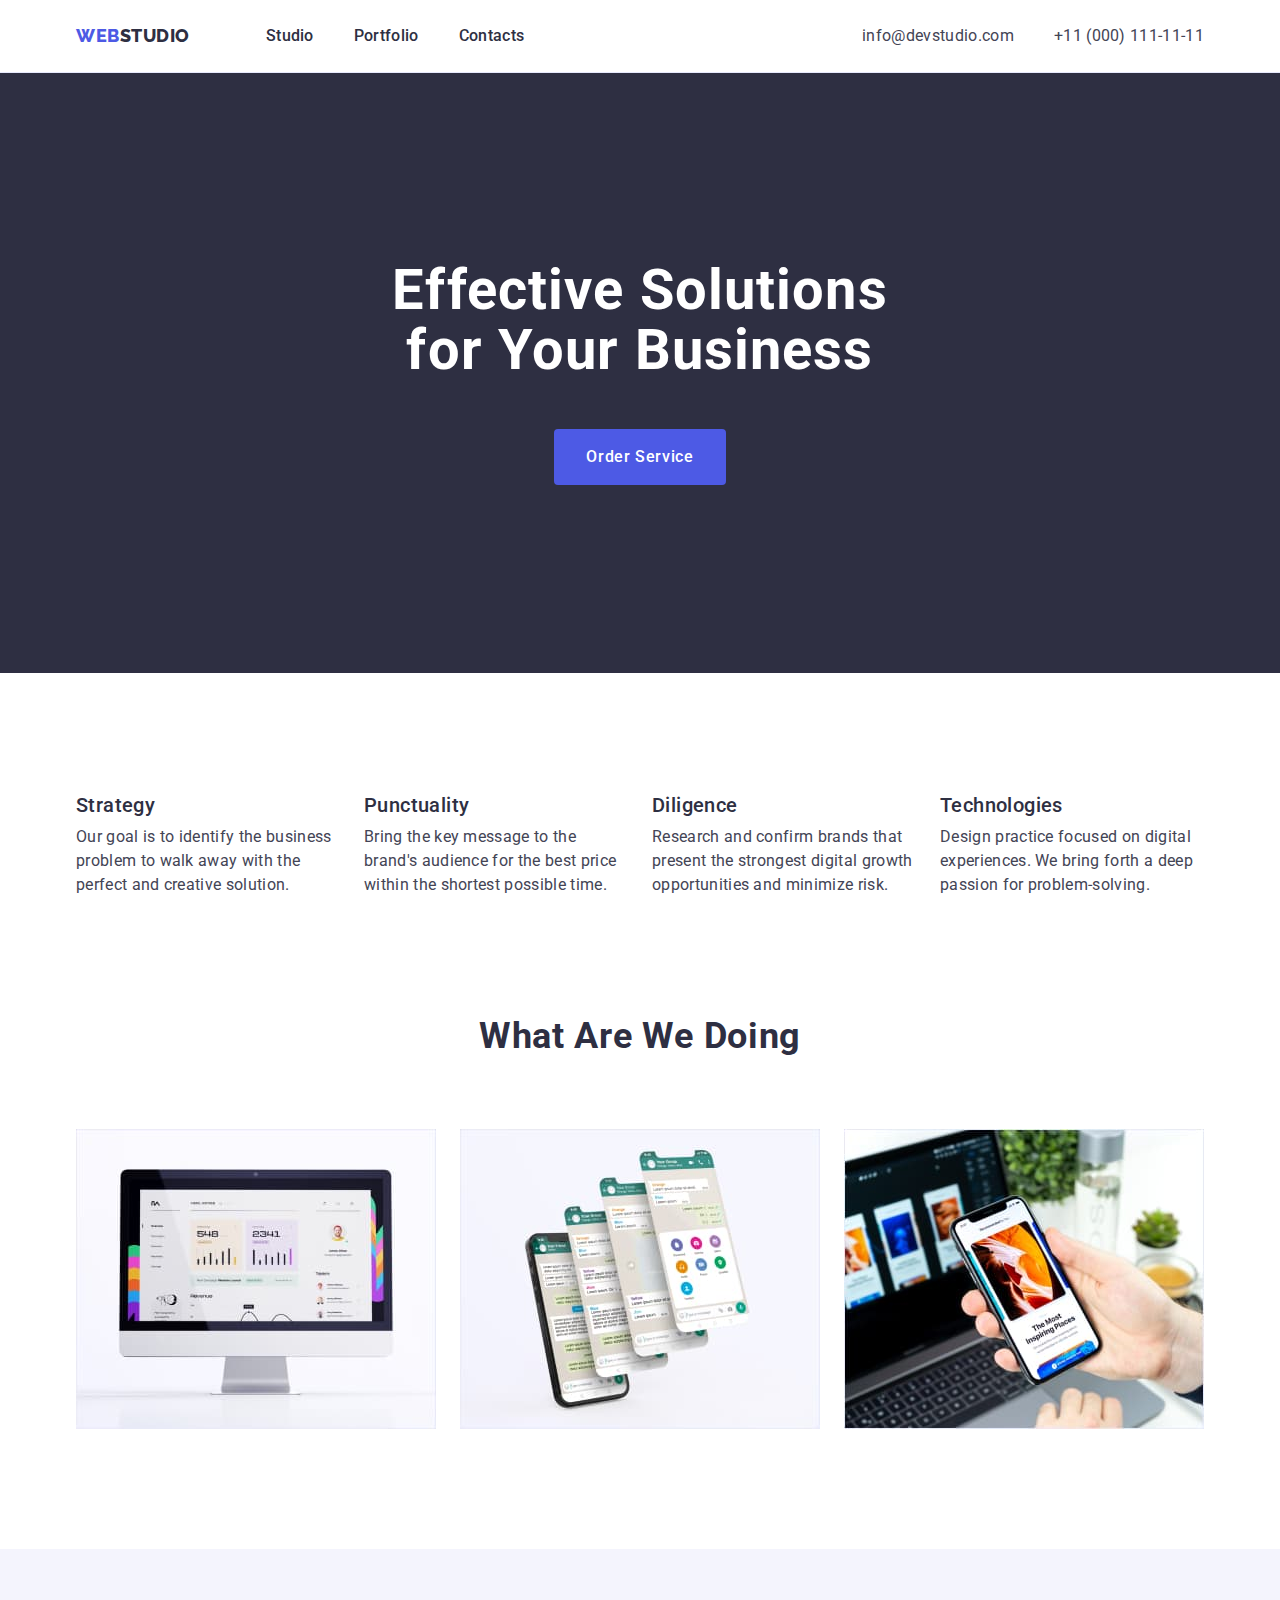
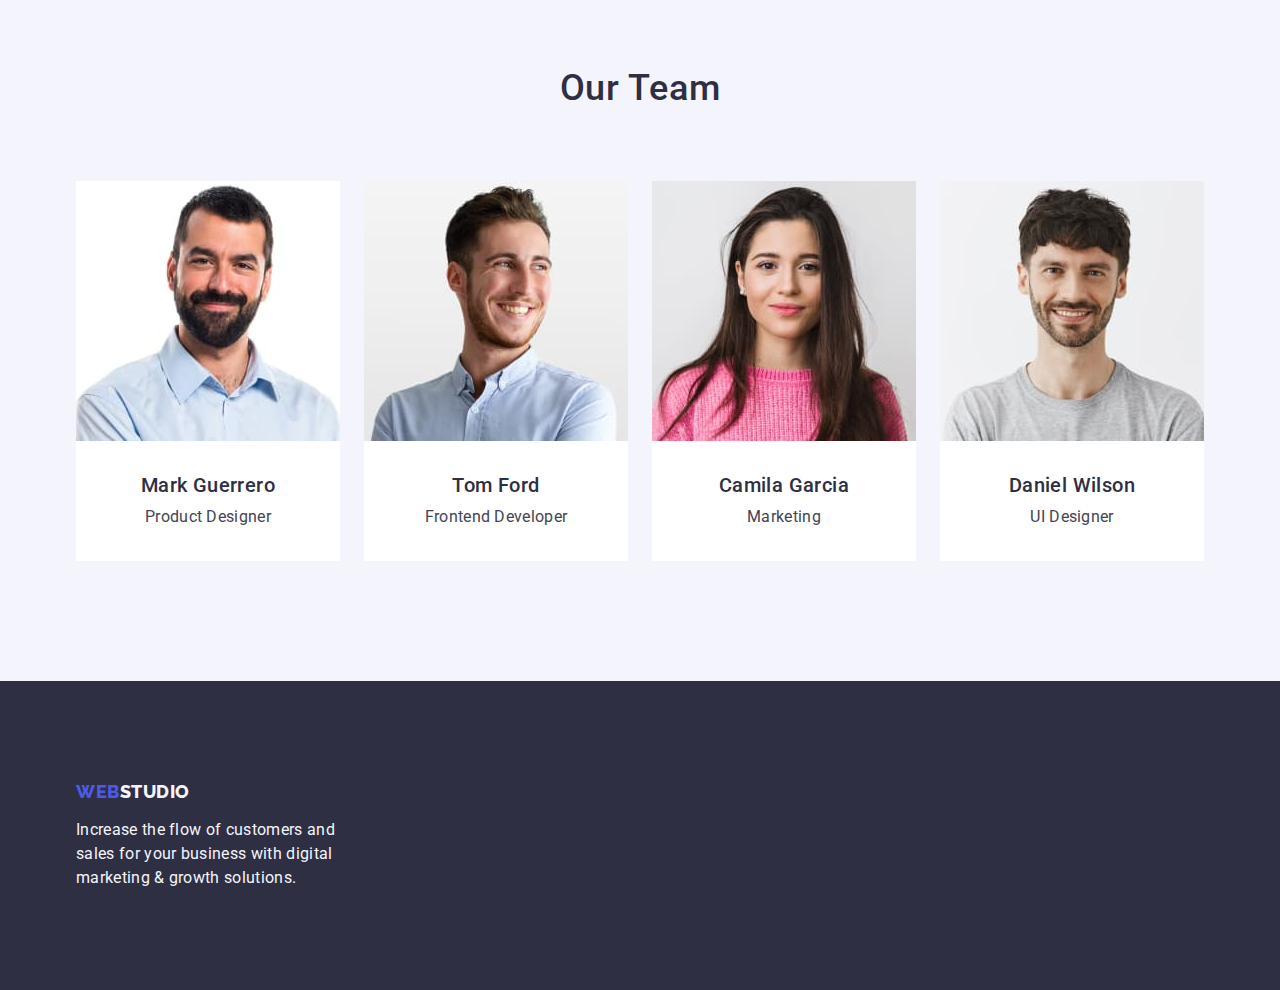
==== commit 0cd8f9b9: "day 2" ====
--- a/index.html
+++ b/index.html
@@ -68,7 +68,7 @@
       <!--Benefits-->
       <section class="section benefits list">
         <div class="container">
-          <h2 class="benefits-title">Benefits</h2>
+          <h2 class="benefits-title visually-hidden">Benefits</h2>
           <ul class="benefits-list list">
             <li class="benefits-list-item">
               <h3 class="benefits-item-title">Strategy</h3>
--- a/css/styles.css
+++ b/css/styles.css
@@ -41,7 +41,26 @@
     width: 1158px;
     margin: 0 auto;
     padding: 0 15px;
-    outline: 2px solid red;
+}
+
+img {
+    display: block;
+    max-width: 100%;
+    height: auto;
+}
+
+.visually-hidden {
+position: absolute;
+width: 1px;
+height: 1px;
+margin: -1px;
+border: 0;
+padding: 0;
+
+white-space: nowrap;
+clip-path: inset(100%);
+clip: rect(0 0 0 0);
+overflow: hidden;
 }
 
 /**
@@ -165,6 +184,9 @@
     letter-spacing: 0.04em;
     padding: 16px 32px;
     border-radius: 4px;
+    display: block;
+    margin: 0 auto;
+    border: none;
 
 
 }
@@ -189,7 +211,6 @@
     line-height: 1.2;
     letter-spacing: 0.02em;
     color: var(--dark);
-    display: none;
 }
 
 .benefits-list {
@@ -252,7 +273,7 @@
 .section {}
 
 .team {
-    background-color: var(--light);
+background-color: var(--light);
 }
 
 .our-team-container {
@@ -306,13 +327,22 @@
   |============================
 */
 
+.portfolio-container {
+    padding-top: 96px;
+    padding-bottom: 120px;
+}
+
 .portfolio {}
 
 .section {}
 
 .portfolio-title {}
 
-.portfolio-list-btn {}
+.portfolio-list-btn {
+    display: flex;
+    margin: 0 auto;
+    justify-content: center;
+}
 
 .portfolio-btn {
     font-family: "Roboto", sans-serif;
@@ -324,7 +354,16 @@
     font-weight: 500;
     line-height: 1.5;
     letter-spacing: 0.04em;
-}
+    border-radius: 4px;
+    padding: 12px 24px;
+    margin-right: 24px;
+    margin-bottom: 72px;
+}
+
+.portfolio-btn.marketing {
+    margin-right: 0;
+}
+
 .portfolio-btn:hover {
         background-color: var(--pressed-state);
         color: var(--white-background);
@@ -335,7 +374,13 @@
     color: var(--white-background);
 }
 
-.portfolio-list {}
+
+
+.portfolio-list {
+    display: flex;
+    flex-wrap: wrap;
+    gap: 24px;
+}
 
 .portfolio-list-item {}
 
@@ -353,6 +398,13 @@
 letter-spacing: 0.02em;
 color: var(--text);
     }
+
+.portfolio-description {
+    padding: 32px 16px;
+    border: 1px solid var(--accent);
+    border-top: none;
+}
+
 /**
   |============================
   | Footer styles
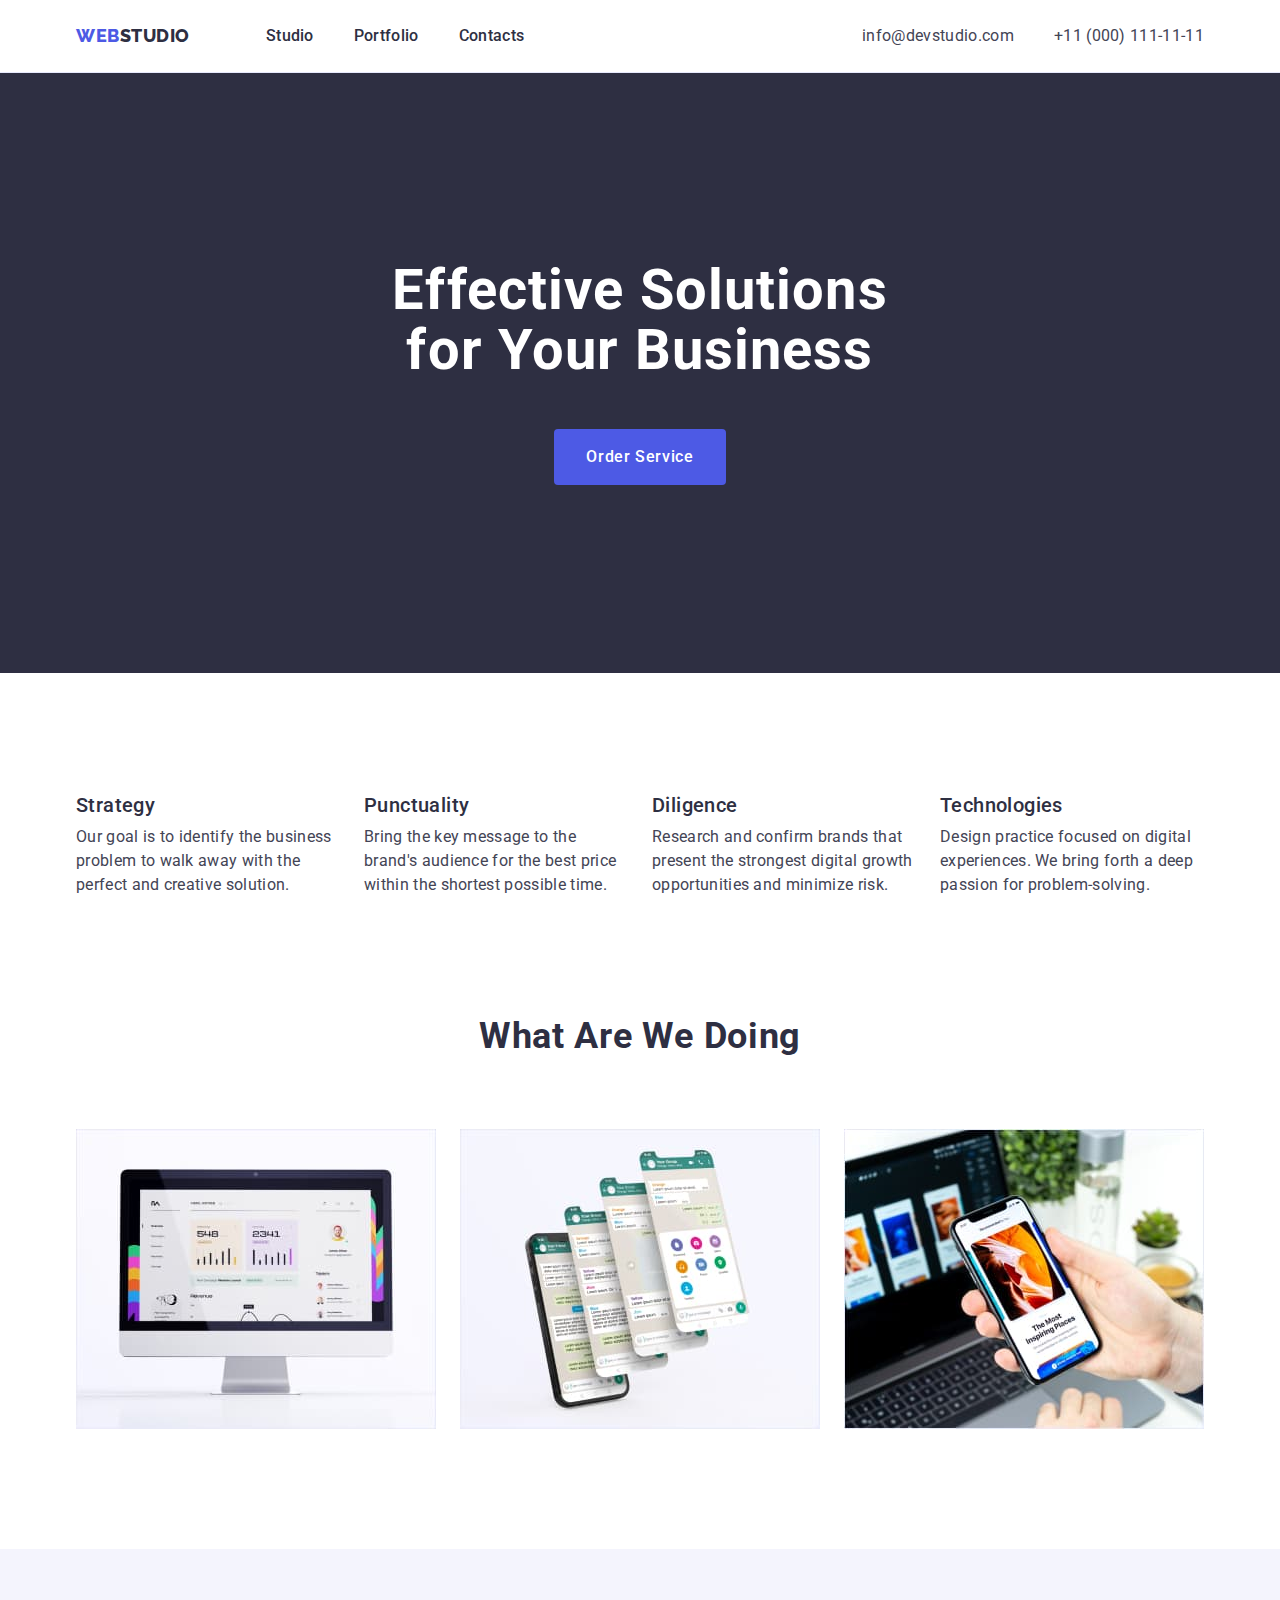
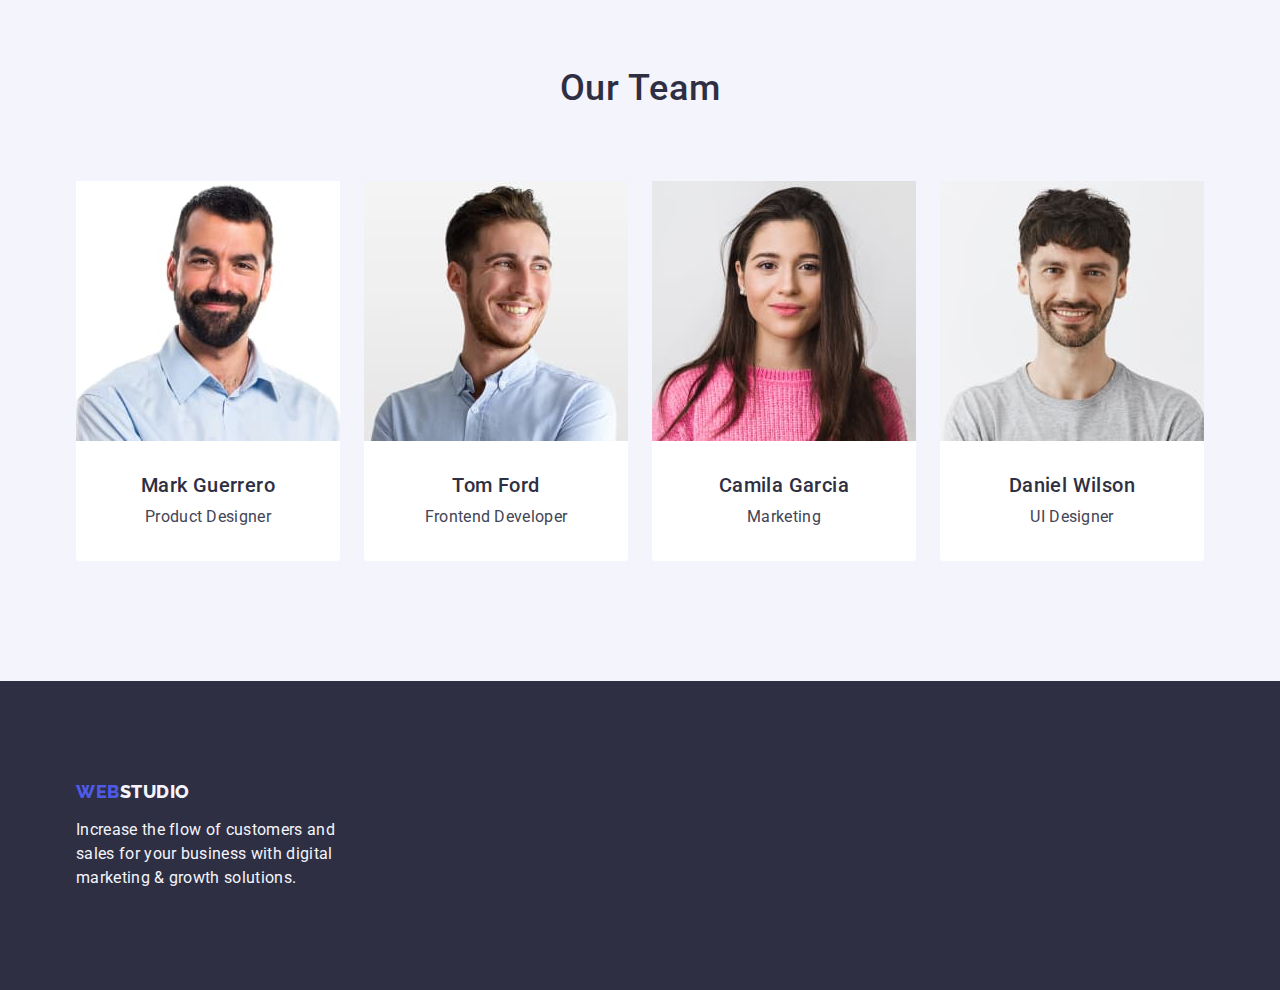
==== commit d8767de2: "after check 1" ====
--- a/index.html
+++ b/index.html
@@ -64,7 +64,6 @@
           <button class="hero-btn" type="button">Order Service</button>
         </div>
       </section>
-
       <!--Benefits-->
       <section class="section benefits list">
         <div class="container">
@@ -135,64 +134,64 @@
       </section>
       <!--Our team-->
       <section class="section team">
-        <div class="our-team-container container">
+        <div class="container">
           <h2 class="team-title">Our Team</h2>
           <ul class="team-list list">
-            <div>
-              <li class="team-list-item">
-                <img
-                  src="./images/mark.jpg"
-                  width="264"
-                  height="260"
-                  alt="mark-guerrero-photo"
-                />
+            <li class="team-list-item">
+              <img
+                src="./images/mark.jpg"
+                width="264"
+                height="260"
+                alt="mark-guerrero-photo"
+              />
+              <div class="team-member">
                 <h3 class="team-list-title">Mark Guerrero</h3>
                 <p class="team-text">Product Designer</p>
-              </li>
-            </div>
-            <div>
-              <li class="team-list-item">
-                <img
-                  src="./images/tom.jpg"
-                  width="264"
-                  height="260"
-                  alt="tom-ford-photo"
-                />
+              </div>
+            </li>
+            <li class="team-list-item">
+              <img
+                src="./images/tom.jpg"
+                width="264"
+                height="260"
+                alt="tom-ford-photo"
+              />
+              <div class="team-member">
                 <h3 class="team-list-title">Tom Ford</h3>
                 <p class="team-text">Frontend Developer</p>
-              </li>
-            </div>
-            <div>
-              <li class="team-list-item">
-                <img
-                  src="./images/camila.jpg"
-                  width="264"
-                  height="260"
-                  alt="camila-garcia-photo"
-                />
+              </div>
+            </li>
+            <li class="team-list-item">
+              <img
+                src="./images/camila.jpg"
+                width="264"
+                height="260"
+                alt="camila-garcia-photo"
+              />
+              <div class="team-member">
                 <h3 class="team-list-title">Camila Garcia</h3>
                 <p class="team-text">Marketing</p>
-              </li>
-            </div>
-            <div>
-              <li class="team-list-item">
-                <img
-                  src="./images/daniel.jpg"
-                  width="264"
-                  height="260"
-                  alt="daniel-wilson-photo"
-                />
+              </div>
+            </li>
+            <li class="team-list-item">
+              <img
+                src="./images/daniel.jpg"
+                width="264"
+                height="260"
+                alt="daniel-wilson-photo"
+              />
+              <div class="team-member">
                 <h3 class="team-list-title">Daniel Wilson</h3>
                 <p class="team-text">UI Designer</p>
-              </li>
-            </div>
+              </div>
+            </li>
           </ul>
         </div>
       </section>
     </main>
     <!--Footer section-->
     <footer class="footer">
-      <div class="footer-container container">
+      <div class="container">
         <a class="footer-logo link" href="./index.html"
           >web<span class="logo-foot">Studio</span></a
         >
--- a/css/styles.css
+++ b/css/styles.css
@@ -71,8 +71,6 @@
 
 .header {
     border-bottom: 1px solid var(--accent);
-    padding-top: 24px;
-    padding-bottom: 24px;
 }
 
 .header-container {
@@ -113,7 +111,10 @@
 ;
 }
 
-.header-item {}
+.header-item {
+padding-top: 24px;
+padding-bottom: 24px;
+}
 
 .header-link {
     font-weight: 500;
@@ -172,7 +173,7 @@
     width: 496px;
     margin: auto;
     margin-bottom: 48px;
-
+    max-width: 496px;
 }
 
 .hero-btn {
@@ -187,8 +188,7 @@
     display: block;
     margin: 0 auto;
     border: none;
-
-
+    min-width: 169px;
 }
 
 .hero-btn:hover, .hero-btn:focus {
@@ -216,7 +216,7 @@
 .benefits-list {
     display: flex;
     justify-content: space-between;
-
+    gap: 24px;
 }
 
 .benefits-list-item {
@@ -241,7 +241,9 @@
   | What we do styles
   |============================
 */
-.section {}
+.section.what-we-do {
+padding-bottom: 120px;
+}
 
 .what-we-do {}
 
@@ -254,32 +256,30 @@
     color: var(--dark);
     margin-bottom: 72px;
 }
-.what-we-do-container {
+.what-we-do-container {}
+
+.what-we-do-list {
+    display: flex;
+    justify-content: space-between;
+    gap: 24px;
+}
+
+.what-we-do-list-item {}
+
+/**
+  |============================
+  | Our team styles
+  |============================
+*/
+.section.team {
+padding-top: 120px;
 padding-bottom: 120px;
 }
-
-.what-we-do-list {
-    display: flex;
-    justify-content: space-between;
-}
-
-.what-we-do-list-item {}
-
-/**
-  |============================
-  | Our team styles
-  |============================
-*/
-.section {}
 
 .team {
 background-color: var(--light);
 }
 
-.our-team-container {
-padding-top: 120px;
-padding-bottom: 120px;
-}
 
 .team-title {
     font-weight: 500;
@@ -294,11 +294,13 @@
 
 .team-list {
     display: flex;
-    justify-content: space-between;
+    gap: 24px;
 }
 
 .team-list-item {
     background-color: var(--white-background);
+    flex-basis: calc((100% - 3 * 24px) / 4);
+    border-radius: 0px 0px 4px 4px;
 }
 
 .team-list-title {
@@ -307,18 +309,18 @@
     line-height: 1.2;
     letter-spacing: 0.02em;
     color: var(--dark);
-    display: flex;
-    justify-content: center;
-    padding-top: 32px;
-    padding-bottom: 8px;
+    text-align: center;
+    margin-bottom: 8px;
 }
 
 .team-text {
     font-size: 16px;
     letter-spacing: 0.02em;
-    display: flex;
-    justify-content: center;
-    padding-bottom: 32px;
+    text-align: center;
+}
+
+.team-member {
+    padding: 32px 16px;
 }
 
 /**
@@ -327,13 +329,11 @@
   |============================
 */
 
-.portfolio-container {
+.portfolio.section {
     padding-top: 96px;
     padding-bottom: 120px;
 }
 
-.portfolio {}
-
 .section {}
 
 .portfolio-title {}
@@ -342,6 +342,8 @@
     display: flex;
     margin: 0 auto;
     justify-content: center;
+    gap: 24px;
+    margin-bottom: 72px;
 }
 
 .portfolio-btn {
@@ -356,8 +358,6 @@
     letter-spacing: 0.04em;
     border-radius: 4px;
     padding: 12px 24px;
-    margin-right: 24px;
-    margin-bottom: 72px;
 }
 
 .portfolio-btn.marketing {
@@ -367,11 +367,13 @@
 .portfolio-btn:hover {
         background-color: var(--pressed-state);
         color: var(--white-background);
+        border: 1px solid transparent;
     }
 
 .portfolio-btn:focus {
     background-color: var(--pressed-state);
     color: var(--white-background);
+    border: 1px solid transparent;
 }
 
 
@@ -379,7 +381,9 @@
 .portfolio-list {
     display: flex;
     flex-wrap: wrap;
-    gap: 24px;
+    column-gap: 24px;
+    row-gap: 48px;
+    
 }
 
 .portfolio-list-item {}
@@ -390,6 +394,7 @@
     line-height: 1.2;
     letter-spacing: 0.02em;
     color: var(--dark);
+    margin-bottom: 8px;
     }
 
 .portfolio-text {
@@ -412,6 +417,7 @@
 */
 .footer {
     background-color: var(--dark);
+    padding: 100px 0;
 }
 
 .footer-logo {
@@ -422,19 +428,14 @@
         font-size: 18px;
         line-height: 1.17;
         letter-spacing: 0.03em;
-        padding-bottom: 16px;
-        display: flex;
+        margin-bottom: 16px;
+        display: inline-block;
     }
     
     .logo-foot {
         color: var(--light);
     }
     
-    .footer-container {
-padding-top: 100px;
-padding-bottom: 100px;
-    }
-
 .footer-text {
     color: var(--light);
     letter-spacing: 0.02em;
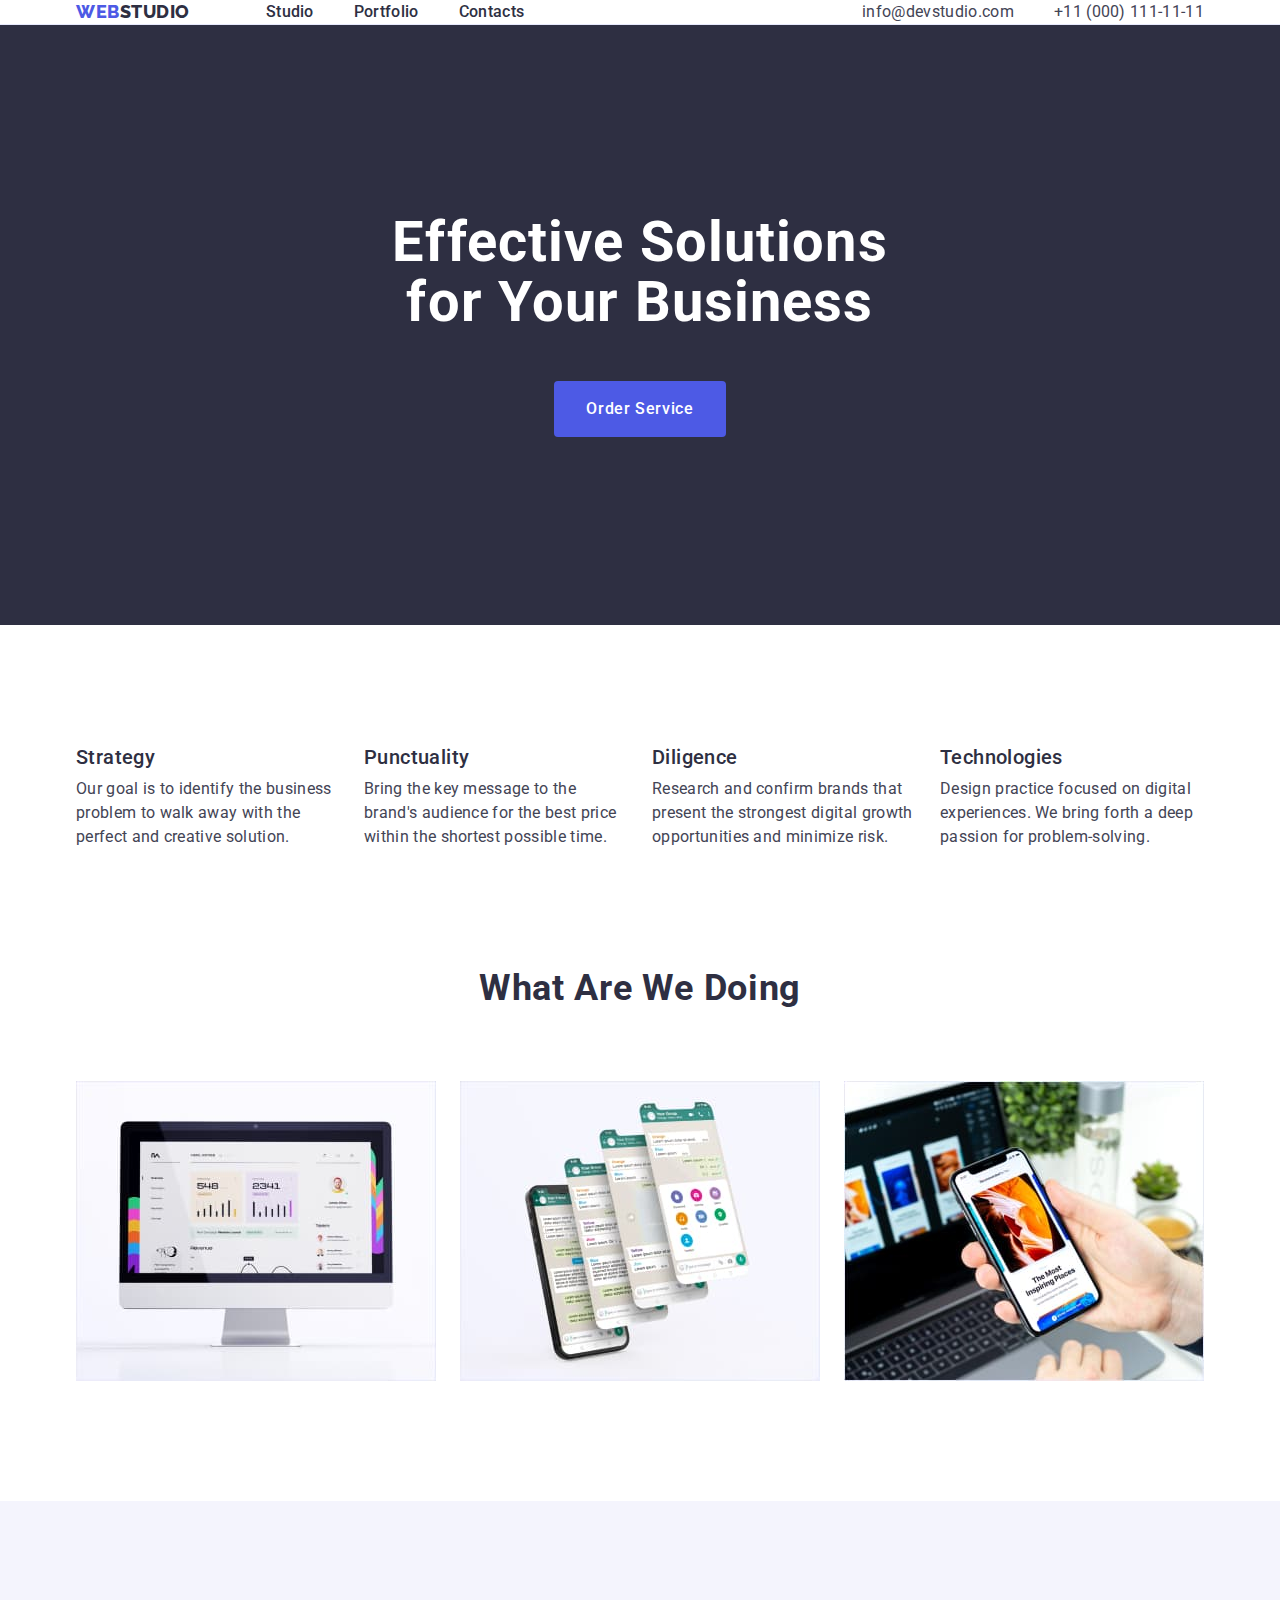
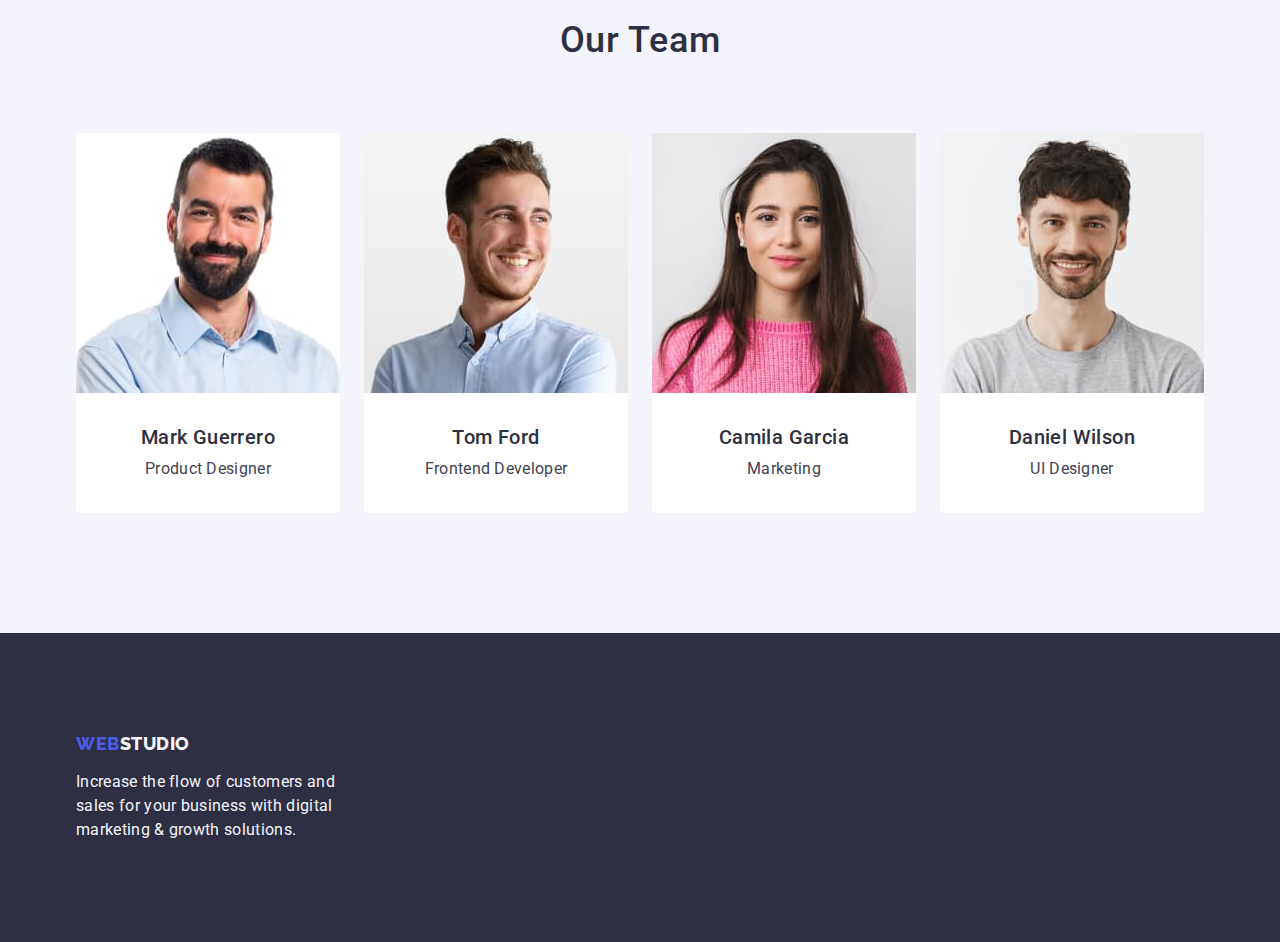
==== commit 439d3284: "after checkkkk" ====
--- a/index.html
+++ b/index.html
@@ -29,10 +29,10 @@
             <li class="header-item">
               <a class="header-link link" href="./index.html">Studio</a>
             </li>
-            <li>
+            <li class="header-item">
               <a class="header-link link" href="./portfolio.html">Portfolio</a>
             </li>
-            <li>
+            <li class="header-item">
               <a class="header-link link" href="">Contacts</a>
             </li>
           </ul>
--- a/css/styles.css
+++ b/css/styles.css
@@ -111,10 +111,7 @@
 ;
 }
 
-.header-item {
-padding-top: 24px;
-padding-bottom: 24px;
-}
+.header-item {}
 
 .header-link {
     font-weight: 500;
@@ -122,7 +119,9 @@
     font-size: 16px;
     line-height: 1.5;
     letter-spacing: 0.02em;
-}
+    padding: 24px 0;
+}
+
 .header-link:hover {
 color: var(--pressed-state);
 }
@@ -360,9 +359,6 @@
     padding: 12px 24px;
 }
 
-.portfolio-btn.marketing {
-    margin-right: 0;
-}
 
 .portfolio-btn:hover {
         background-color: var(--pressed-state);
